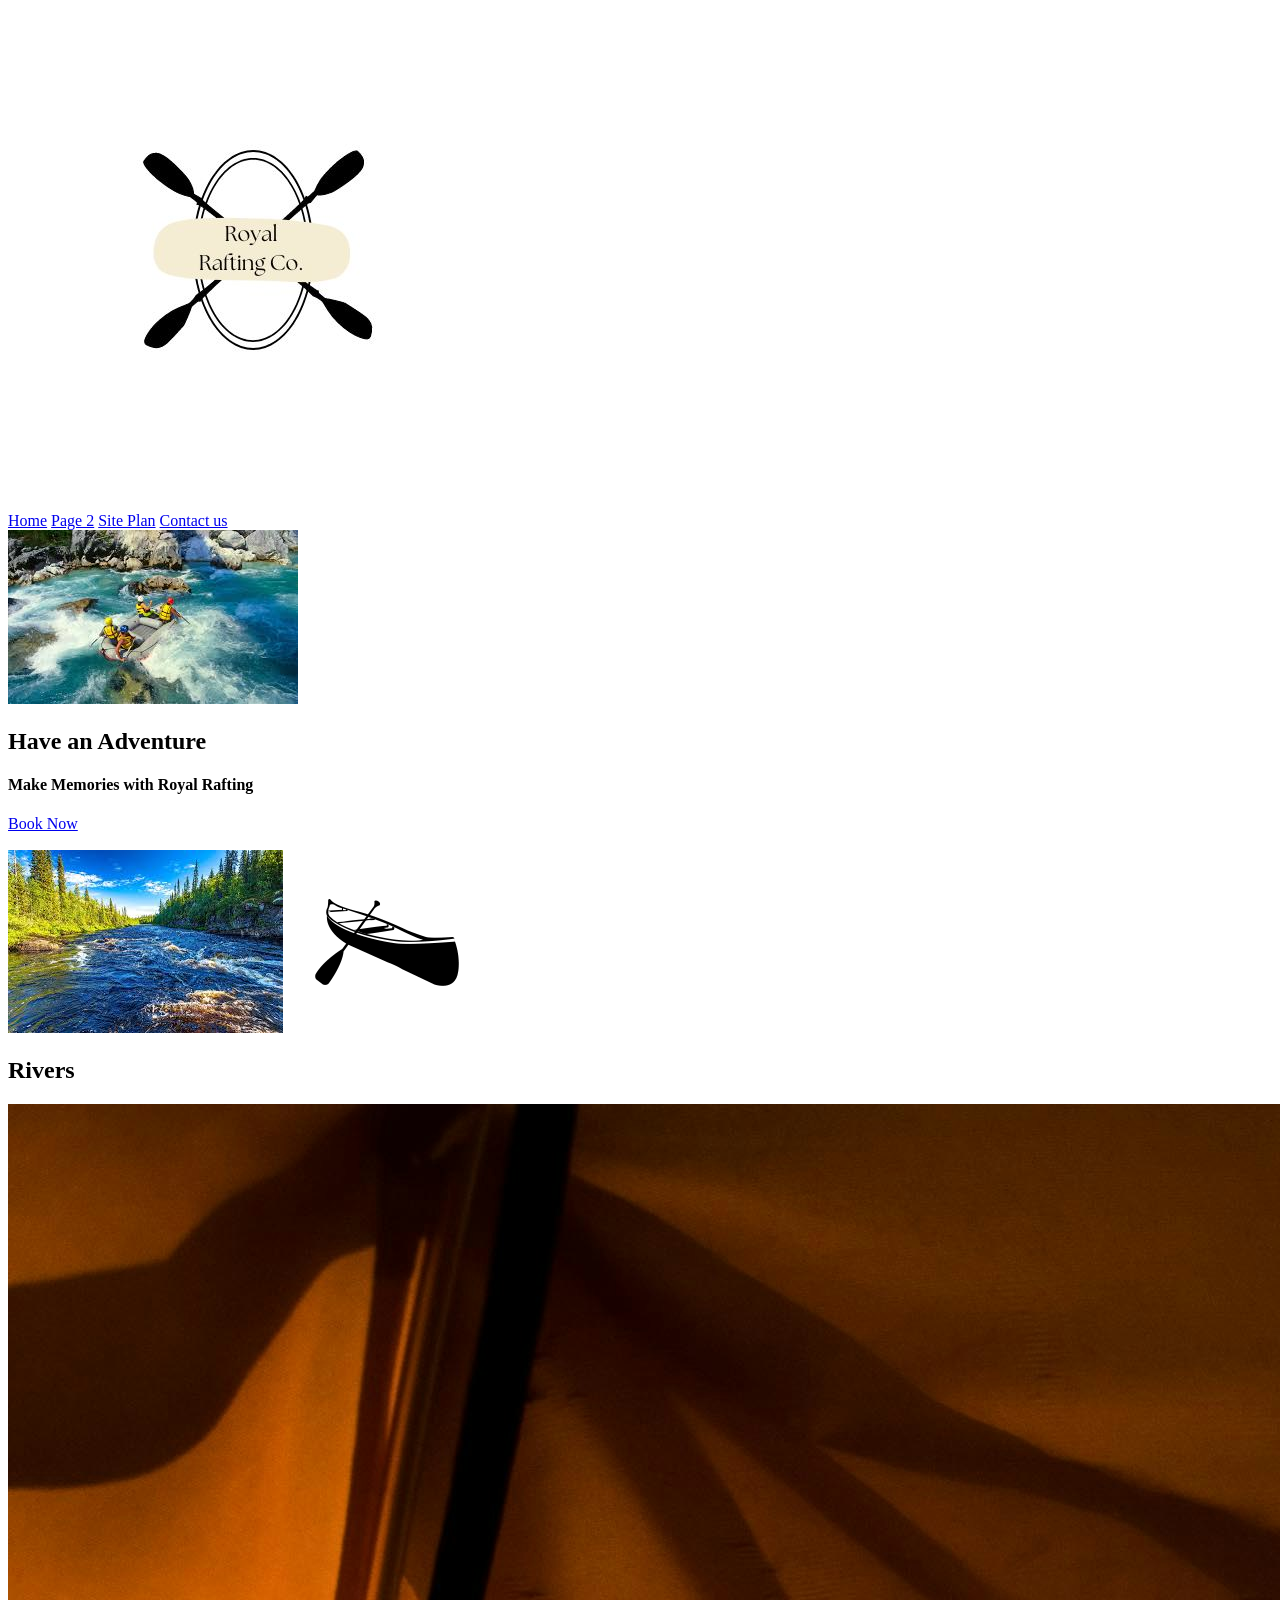
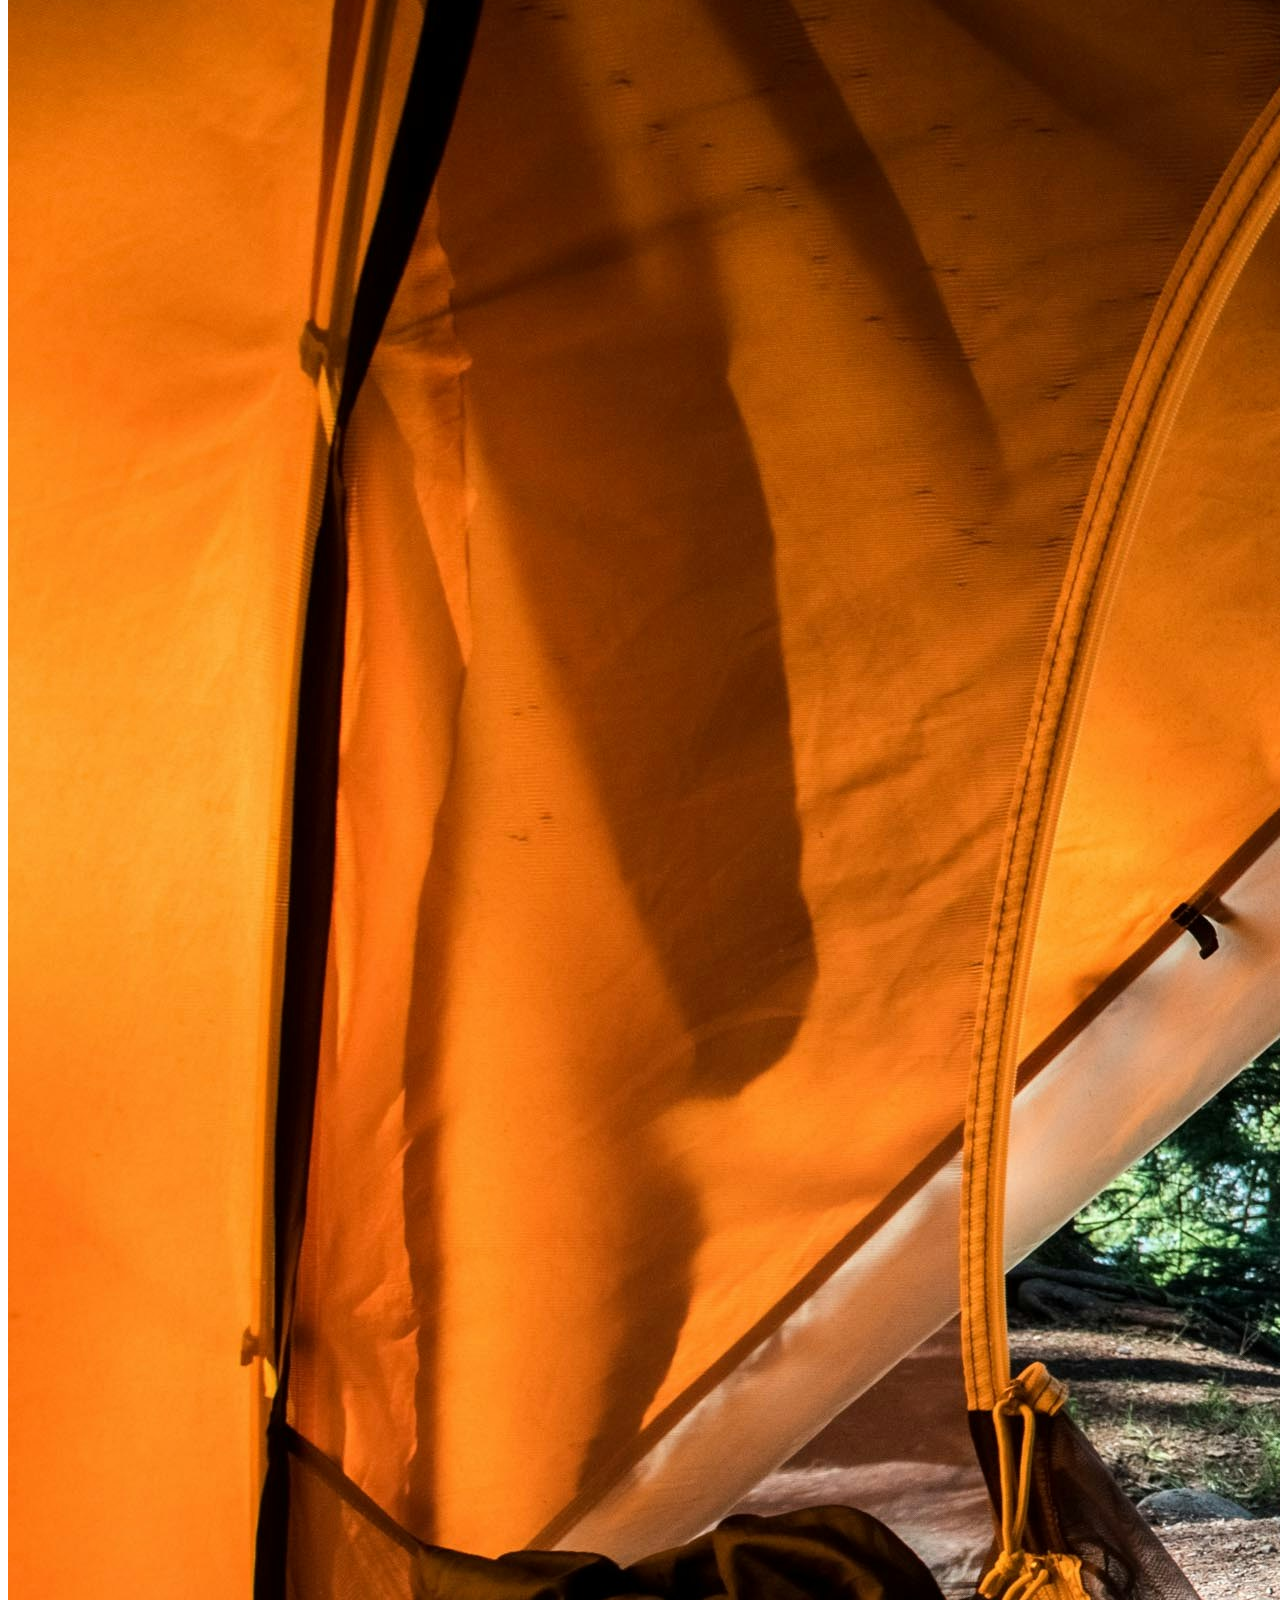
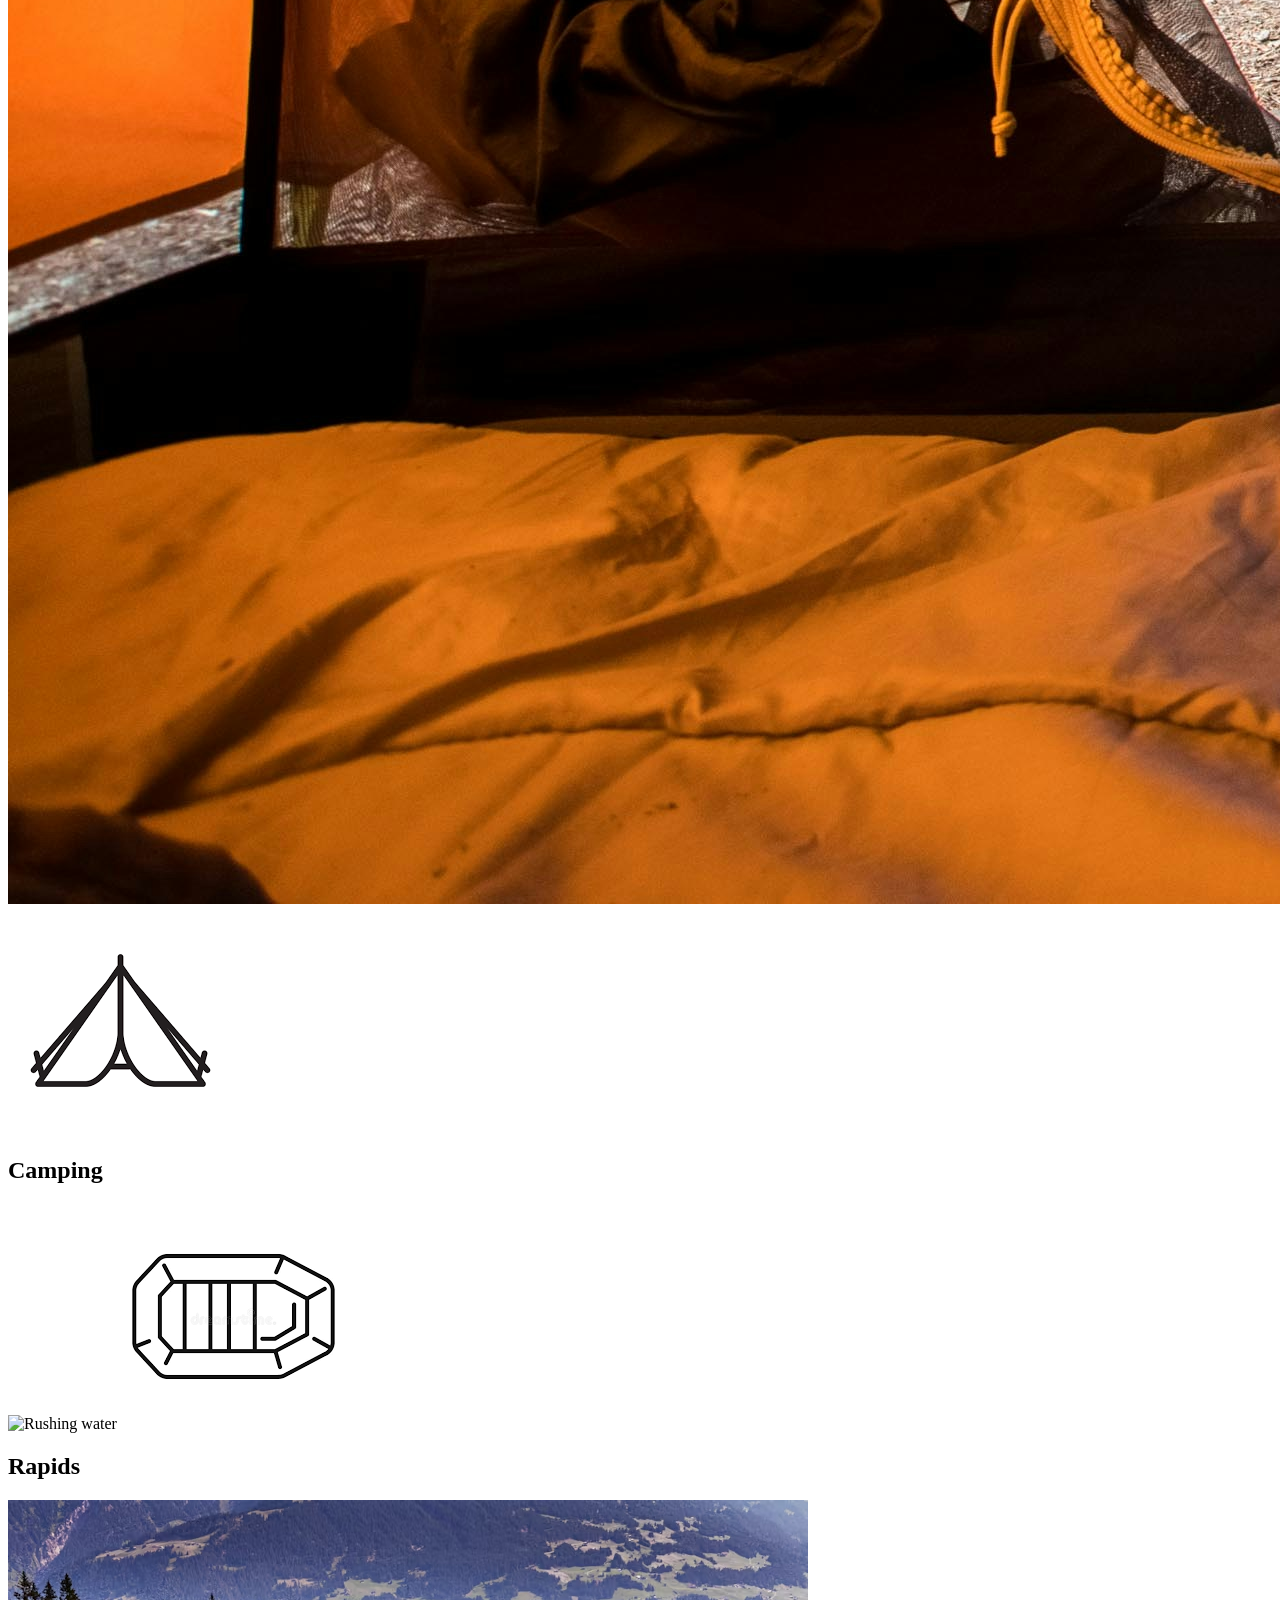
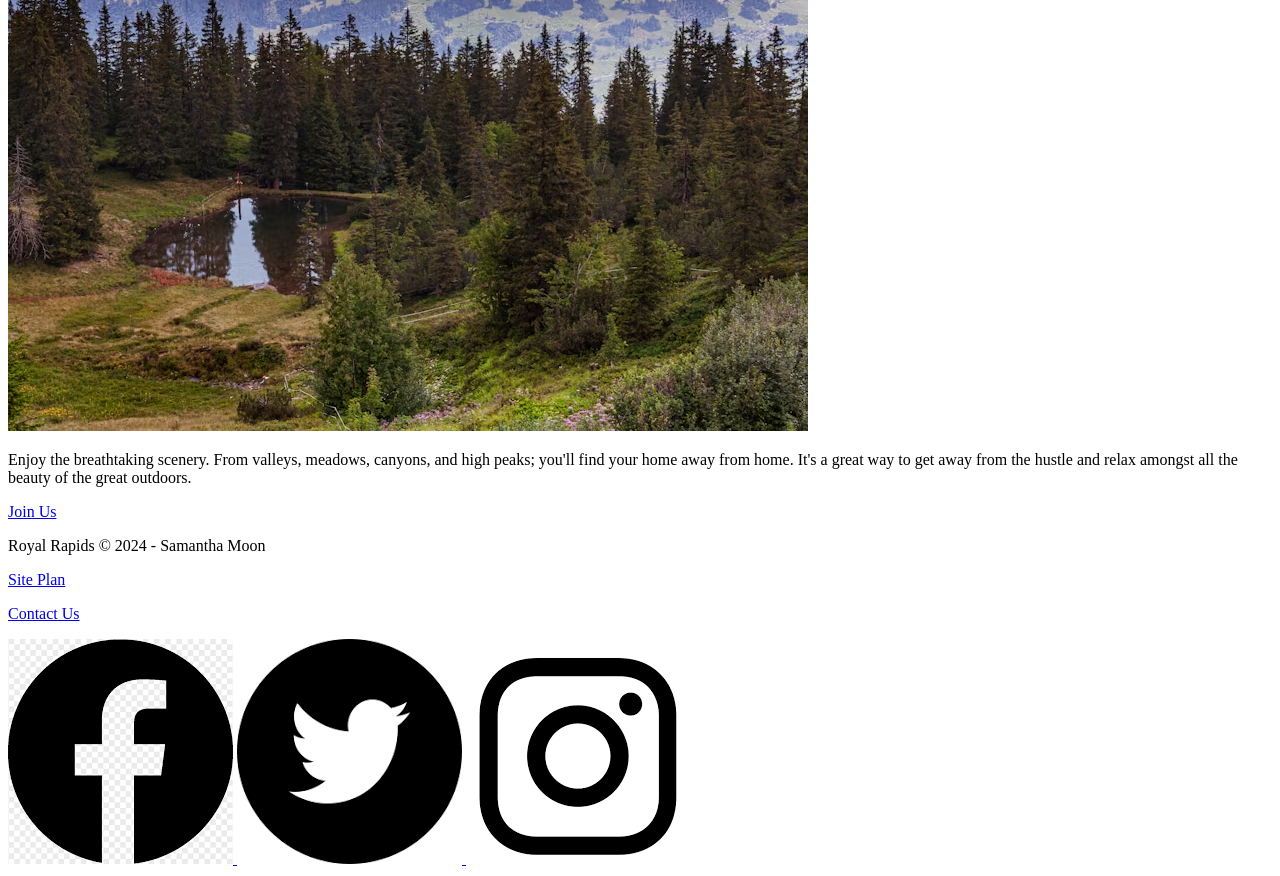
==== wwr/index.html @ 0437582b "forgot to add an image" ====
<!DOCTYPE html>
<html lang="en">
<head>
    <meta charset="UTF-8">
    <meta name="viewport" content="width=device-width, initial-scale=1.0">
    <title>Whitewater Rafting Vacations | Royal Rafting Co. | Home</title>
</head>
<body>
    <header>
        <a href="index.html" id="logo_link">
            <img class="logo" src = "images/royal_rafting.jpg" alt = "Royal Rafting logo, Canoe with oars"> 
        </a>
        <nav>
            <a href = "index.html">Home</a>  
            <a href = "#">Page 2</a>
            <a href = "site-plan-rafting.html">Site Plan</a>
            <a href = "contactus.html">Contact us</a>
        
        </nav>
    </header>
    <div>
        <div id = "hero-box">
            <img id = "hero-img" src="images/hero.jpg" alt ="People enjoying white water rafting">
        </div>
        <section id="hero-msg">
            <h1 class = "home-title">Have an Adventure</h1>
            <h4>Make Memories with Royal Rafting</h4>
            <div class = 'button-box'>
                <a class='book' href="contactus.html">Book Now</a>
            </div>
        </section>   
    </div>
    <main class="home-grid">
        <section class = "rivers-card">
            <img class="card-img" src="images/rivers.jpg" alt ="River flowing in tbe forest">
            <img class="icon" src="images/canoe_icon.png" alt="Canoe icon">
            <h2>Rivers</h2>
        </section>
        <section class="camping-card">
            <img class="card-img" src="images/tent_door.jpg" alt="Open tent door facing trees">
            <img class="icon" src="images/tent_icon.png" alt="Tent icon">
            <h2>Camping</h2>
        </section>
        <section class="rapids-card">
            <img class="card-img" src="images/white-water.jpg" alt="Rushing water">
            <img class="icon" src="images/rapids_icon.png" alt="Raft icon">
            <h2>Rapids</h2>
        </section>
        <img class="mountains" src="images/mountains.avif" alt="trees in front of a mountain with lake">
        <p>Enjoy the breathtaking scenery. From valleys, meadows, canyons, and high peaks; you'll find your home away from home. It's a great way to get away from the hustle and relax amongst all the beauty of the great outdoors. </p>
        <a class='join' href="rivers.html">Join Us</a>
    </main>
    <footer>
        <p>Royal Rapids &copy; 2024 - Samantha Moon</p>
        <p><a href="site-plan-rafting.html">Site Plan</a></p>
        <p><a href="contactus.html">Contact Us</a></p>
        <div class="social">
            <a href="https://facebook.com">
                <img src="images/fb_icon.png" alt="fb icon">
            </a>
            <a href="https://twitter.com">
                <img src="images/twitter_icon.png" alt="twitter icon">
            </a>
            <a href="https://instagram.com">
                <img src="images/ig_icon.png" alt="instagram icon">
            </a>
        </div>
    </footer>
</body>
</html>
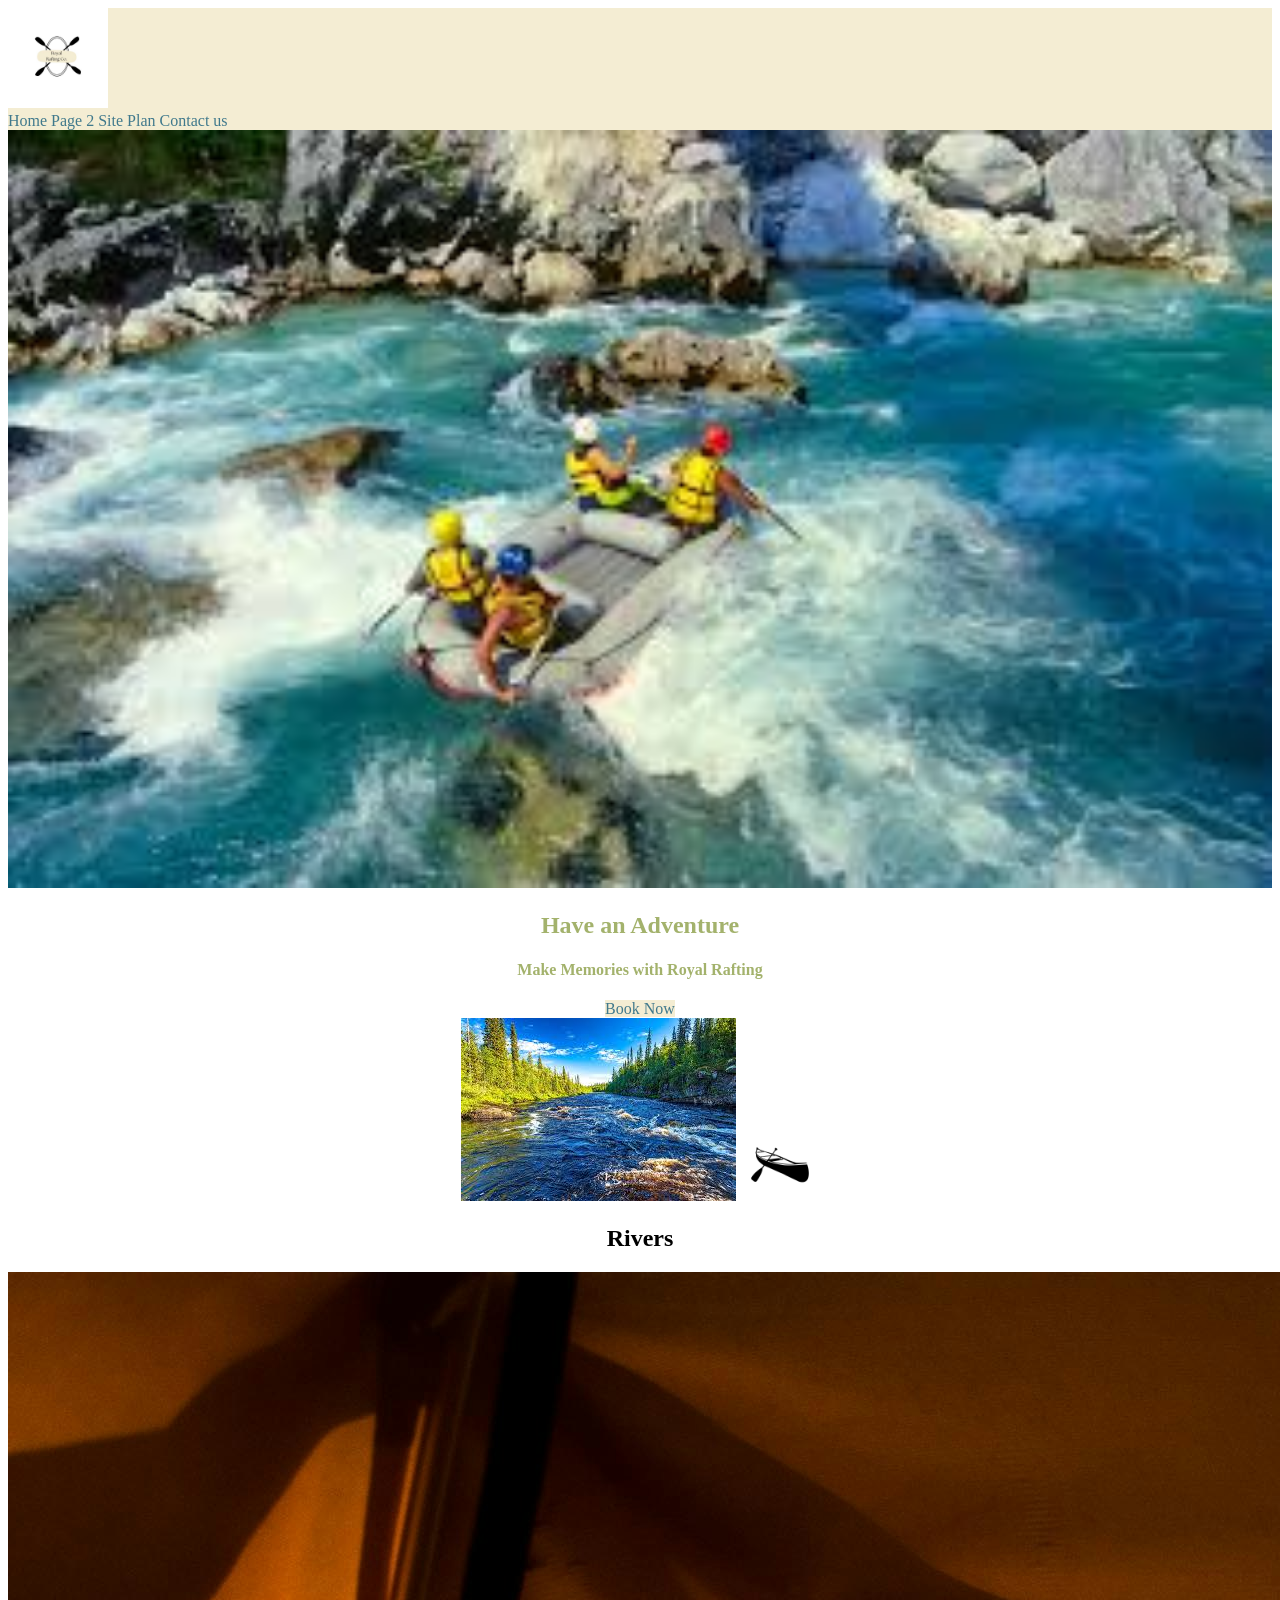
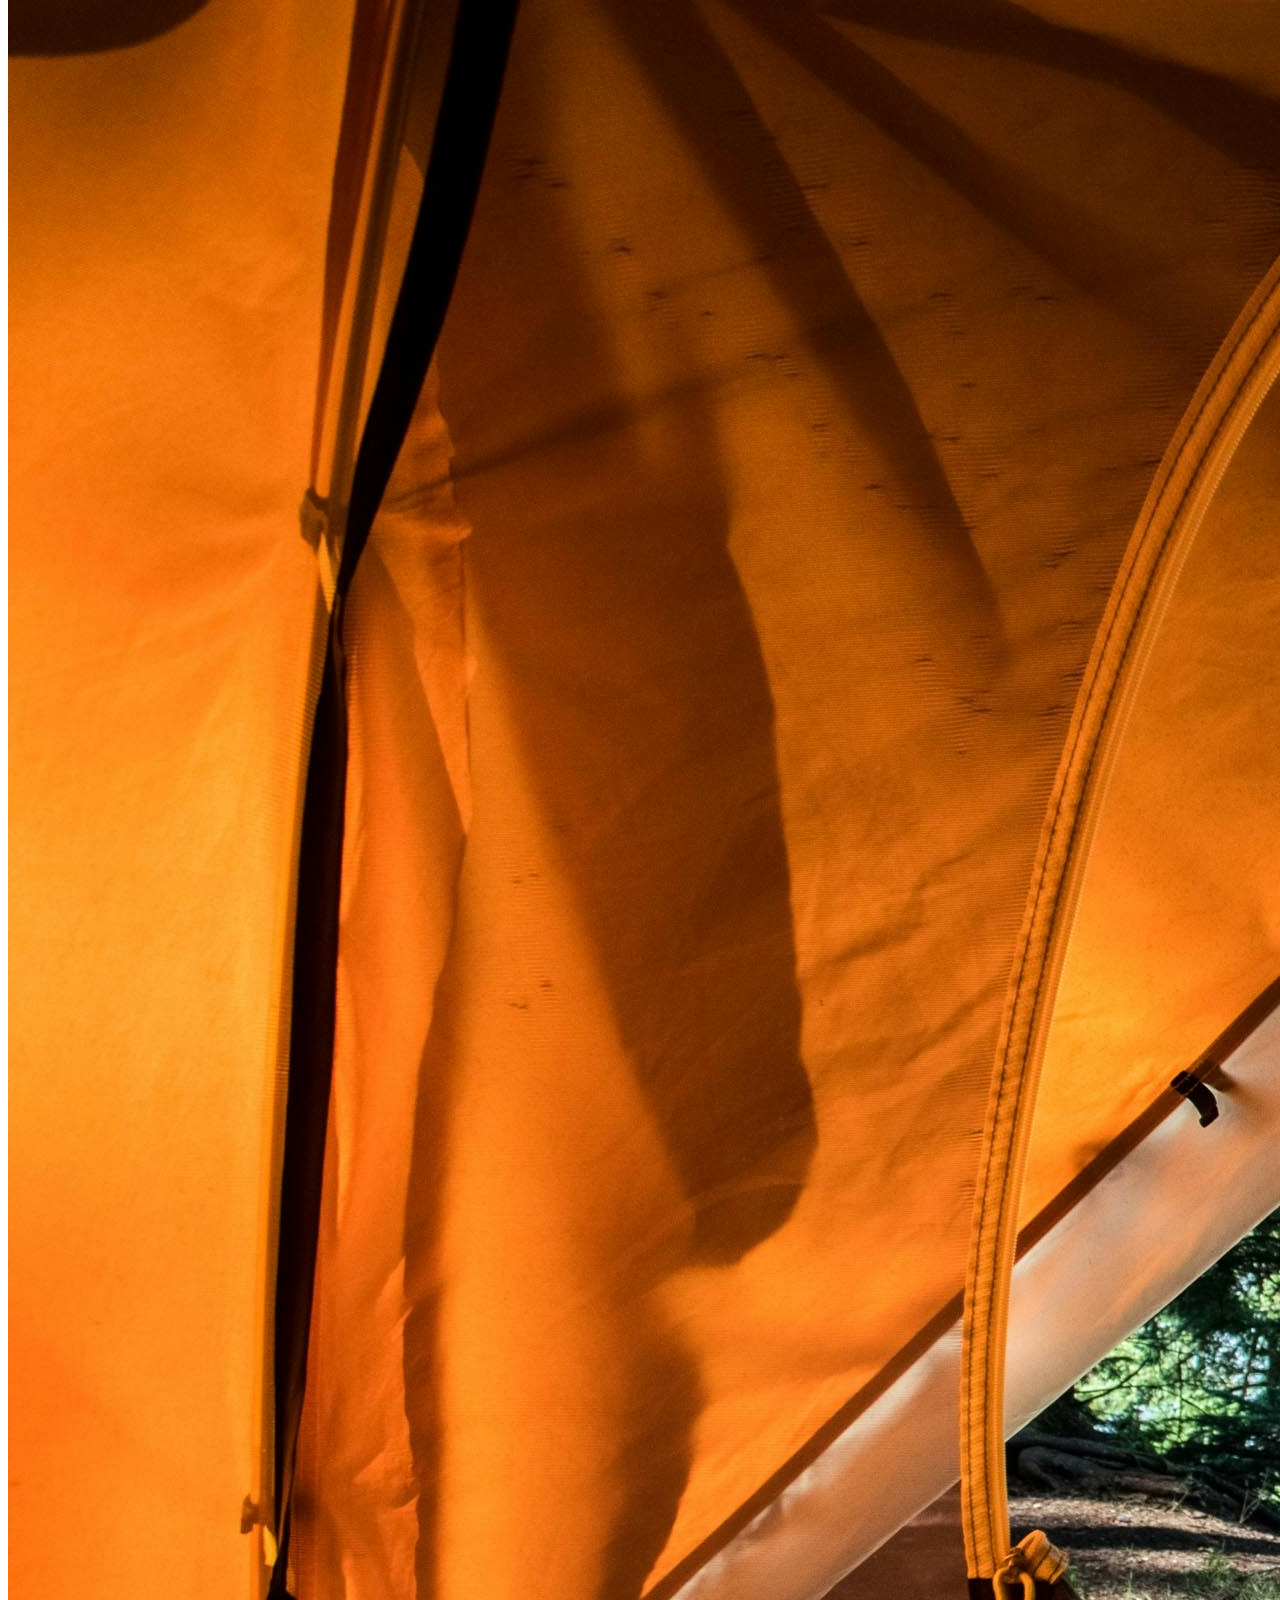
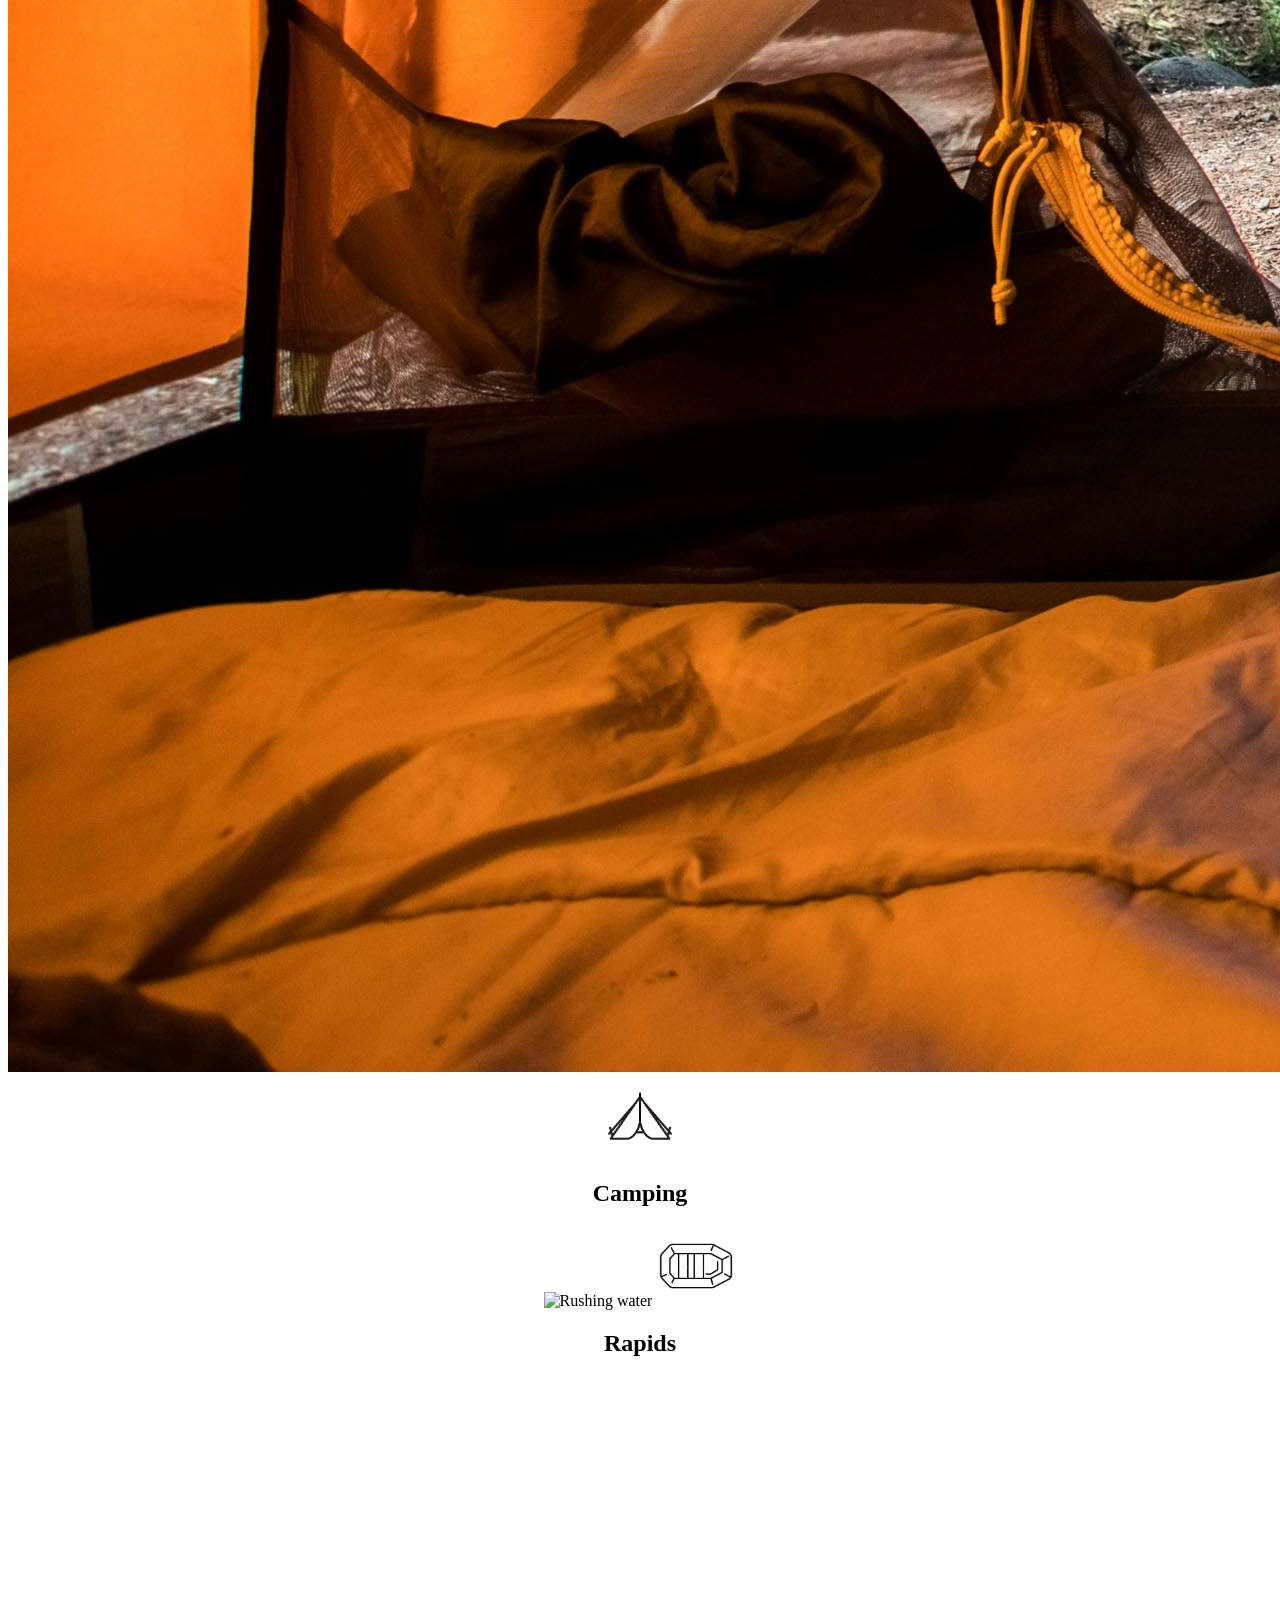
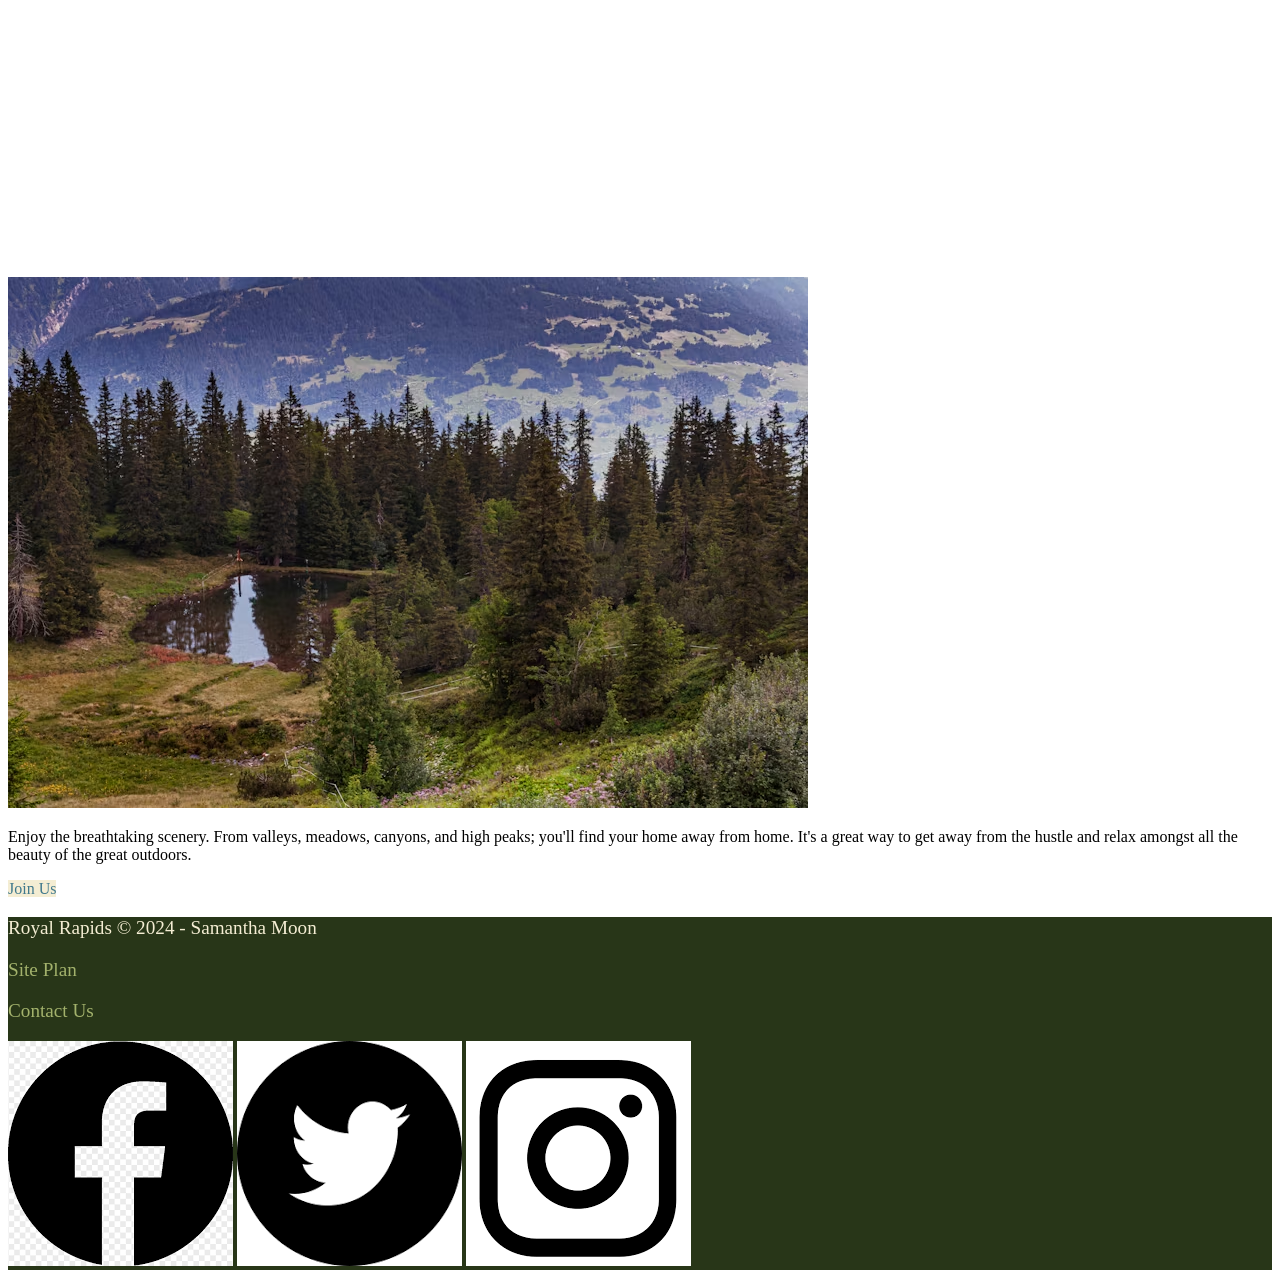
==== commit 6f77dbf6: "made stylistic changes to the WWR home site" ====
--- a/wwr/index.html
+++ b/wwr/index.html
@@ -4,8 +4,10 @@
     <meta charset="UTF-8">
     <meta name="viewport" content="width=device-width, initial-scale=1.0">
     <title>Whitewater Rafting Vacations | Royal Rafting Co. | Home</title>
+    <link rel="stylesheet" type="text/css" href="styles/styles.css">
 </head>
 <body>
+    <div id="content">
     <header>
         <a href="index.html" id="logo_link">
             <img class="logo" src = "images/royal_rafting.jpg" alt = "Royal Rafting logo, Canoe with oars"> 
@@ -13,7 +15,7 @@
         <nav>
             <a href = "index.html">Home</a>  
             <a href = "#">Page 2</a>
-            <a href = "site-plan-rafting.html">Site Plan</a>
+            <a href = "site-plan-rafting.html" target="_blank">Site Plan</a>
             <a href = "contactus.html">Contact us</a>
         
         </nav>
@@ -46,6 +48,7 @@
             <img class="icon" src="images/rapids_icon.png" alt="Raft icon">
             <h2>Rapids</h2>
         </section>
+        <div id="background"></div>
         <img class="mountains" src="images/mountains.avif" alt="trees in front of a mountain with lake">
         <p>Enjoy the breathtaking scenery. From valleys, meadows, canyons, and high peaks; you'll find your home away from home. It's a great way to get away from the hustle and relax amongst all the beauty of the great outdoors. </p>
         <a class='join' href="rivers.html">Join Us</a>
@@ -55,16 +58,17 @@
         <p><a href="site-plan-rafting.html">Site Plan</a></p>
         <p><a href="contactus.html">Contact Us</a></p>
         <div class="social">
-            <a href="https://facebook.com">
+            <a href="https://facebook.com" target="_blank">
                 <img src="images/fb_icon.png" alt="fb icon">
             </a>
-            <a href="https://twitter.com">
+            <a href="https://twitter.com" target="_blank">
                 <img src="images/twitter_icon.png" alt="twitter icon">
             </a>
-            <a href="https://instagram.com">
+            <a href="https://instagram.com" target="_blank">
                 <img src="images/ig_icon.png" alt="instagram icon">
             </a>
         </div>
     </footer>
+    </div> <!-- id="content"-->
 </body>
 </html>
--- a/wwr/styles/styles.css
+++ b/wwr/styles/styles.css
@@ -0,0 +1,78 @@
+#content{
+    max-width: 1600px;
+    margin: 0 auto;
+}
+body{
+    background-color: white;
+}
+#hero-msg h1, #hero-msg h4{
+    text-align: center;
+}
+.button-box{
+    text-align: center;
+}
+main section{
+    text-align: center;
+}
+#background{
+    height: 500px;
+}
+header{
+    background-color: #F4EDD3; /*might want to have rgba for transparency*/
+}
+.home-title{
+    color:#A3B26C; /*subject to change */
+}
+nav a{
+    text-align: center;
+    color: #40798C; 
+    text-decoration: none;
+}
+nav a:hover{
+    color:#F4EDD3;
+    background-color: #283618;
+}
+h4{
+    color:#A3B26C;   
+}
+.book, .join{
+    color: #40798C; /* make it not underlined*/
+    background-color:#F4EDD3;
+    text-decoration: none;
+}
+.book:hover, .join:hover{
+    color:#F4EDD3;
+    background-color: #283618;
+}
+.msg{
+    background-color: #40798C;
+}
+.msg h2{
+    color: black
+}
+.msg p{
+    color:black
+}
+footer{
+    color: #F4EDD3;
+    background-color: #283618    
+}
+footer p{
+    font-size: 1.2em;
+}
+footer a{
+    color: #A3B26C;
+    text-decoration: none;
+}
+footer a:hover{
+    color: #F4EDD3;
+}
+.icon{
+    width:80px;
+}
+.logo{  /*is there a way to make it rounded?*/
+    width: 100px
+}
+#hero-img{
+    width: 100%
+}
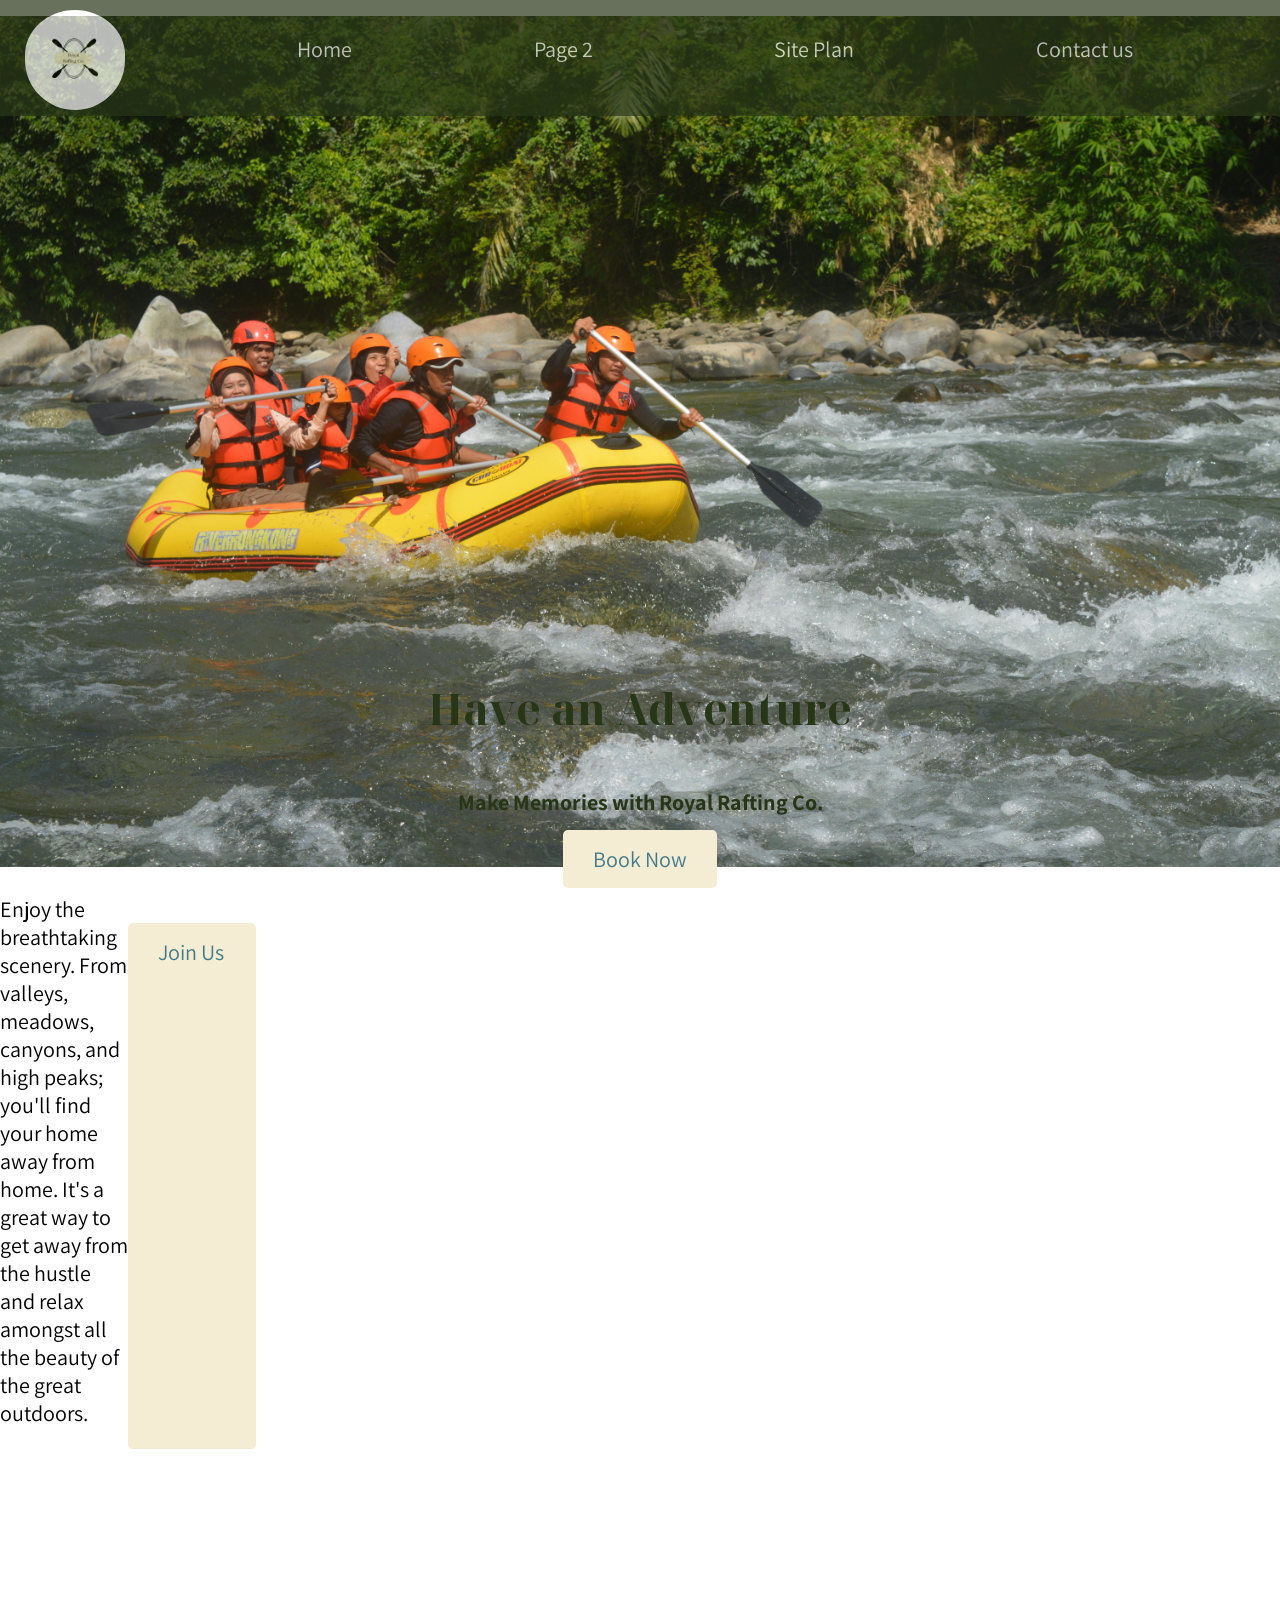
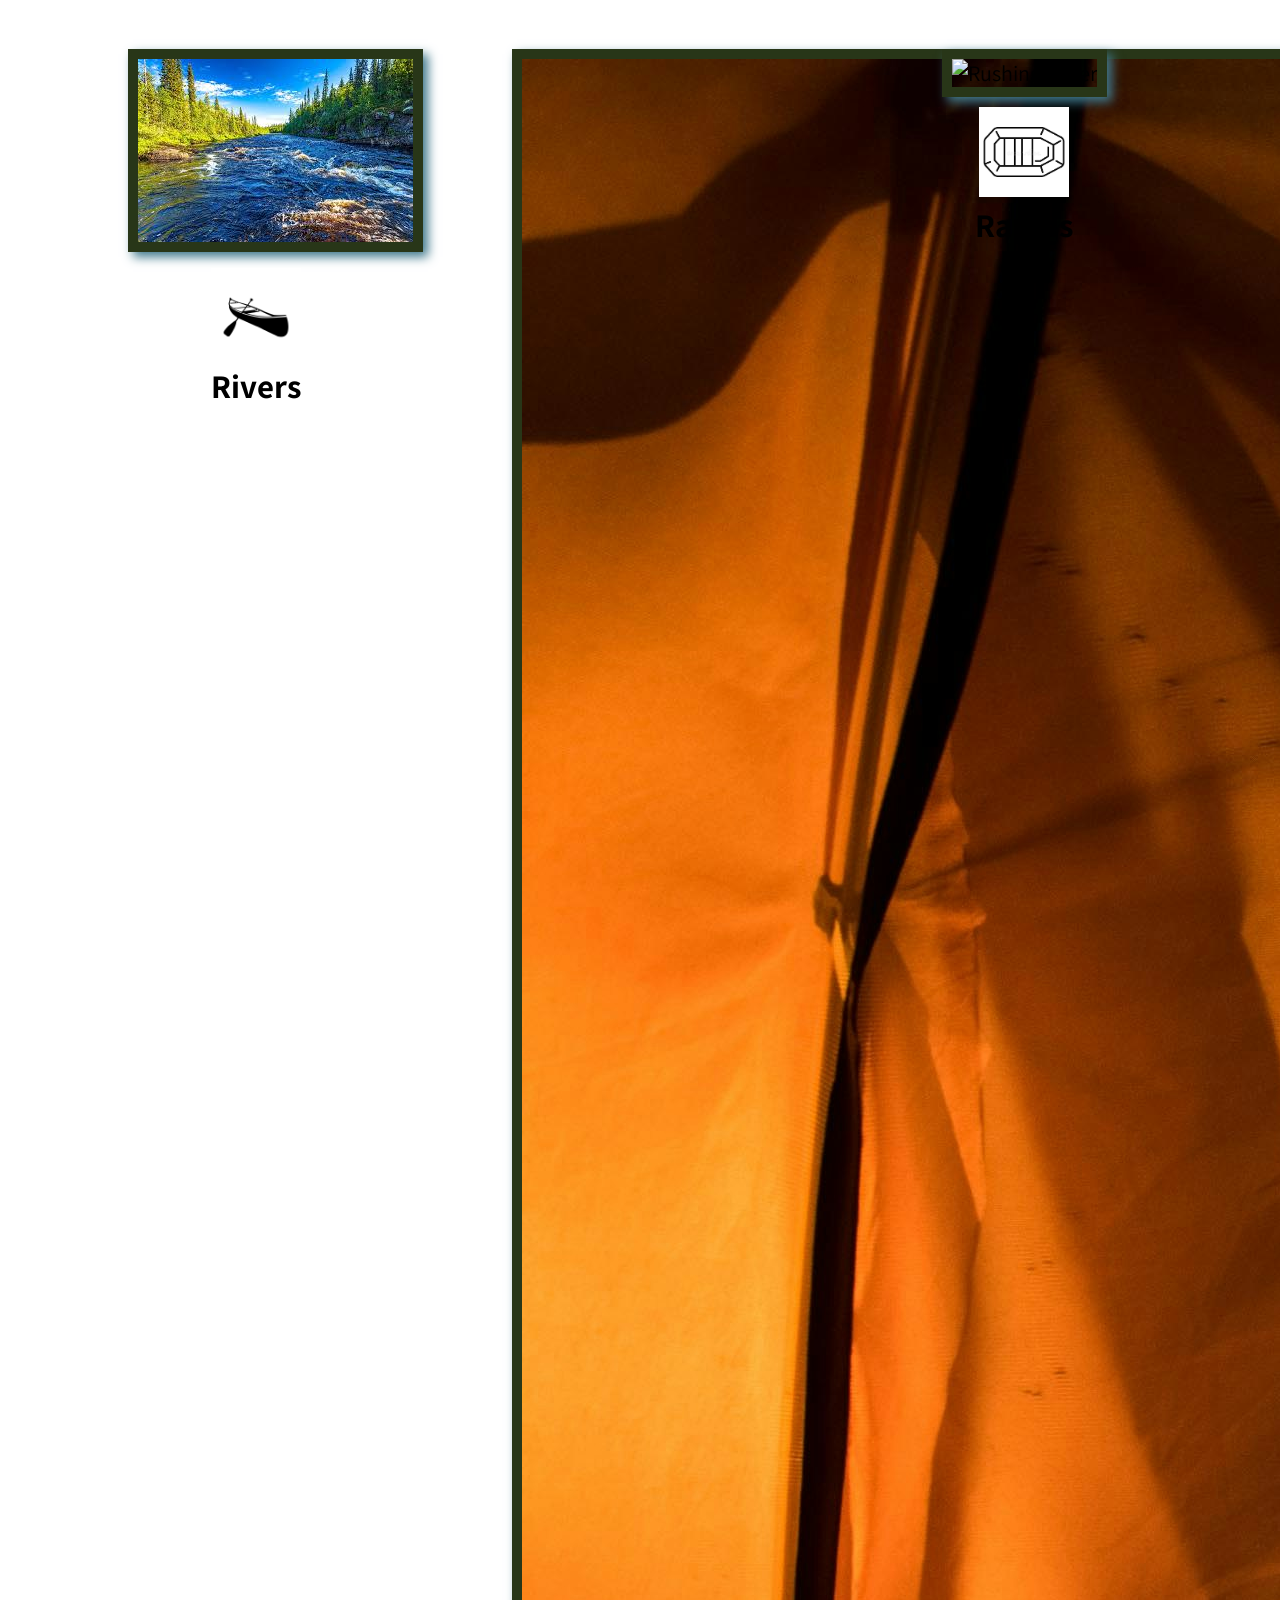
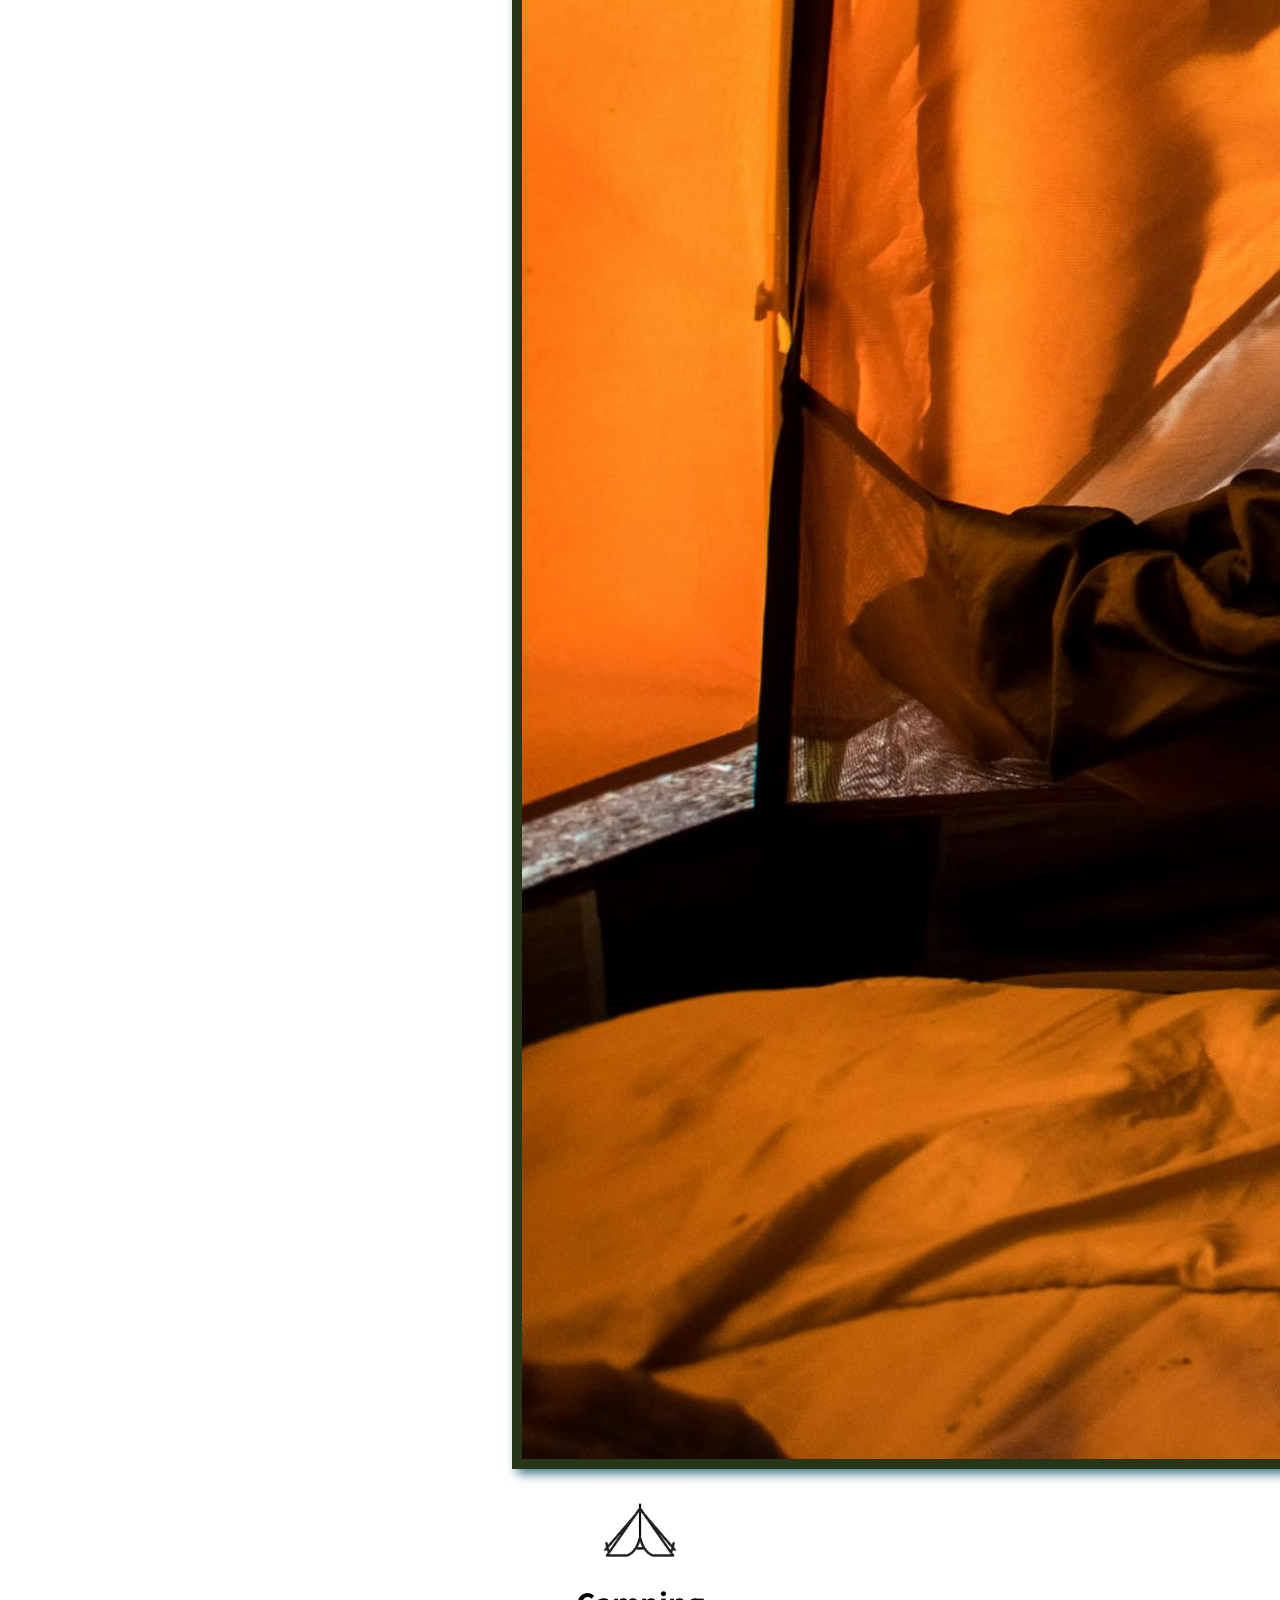
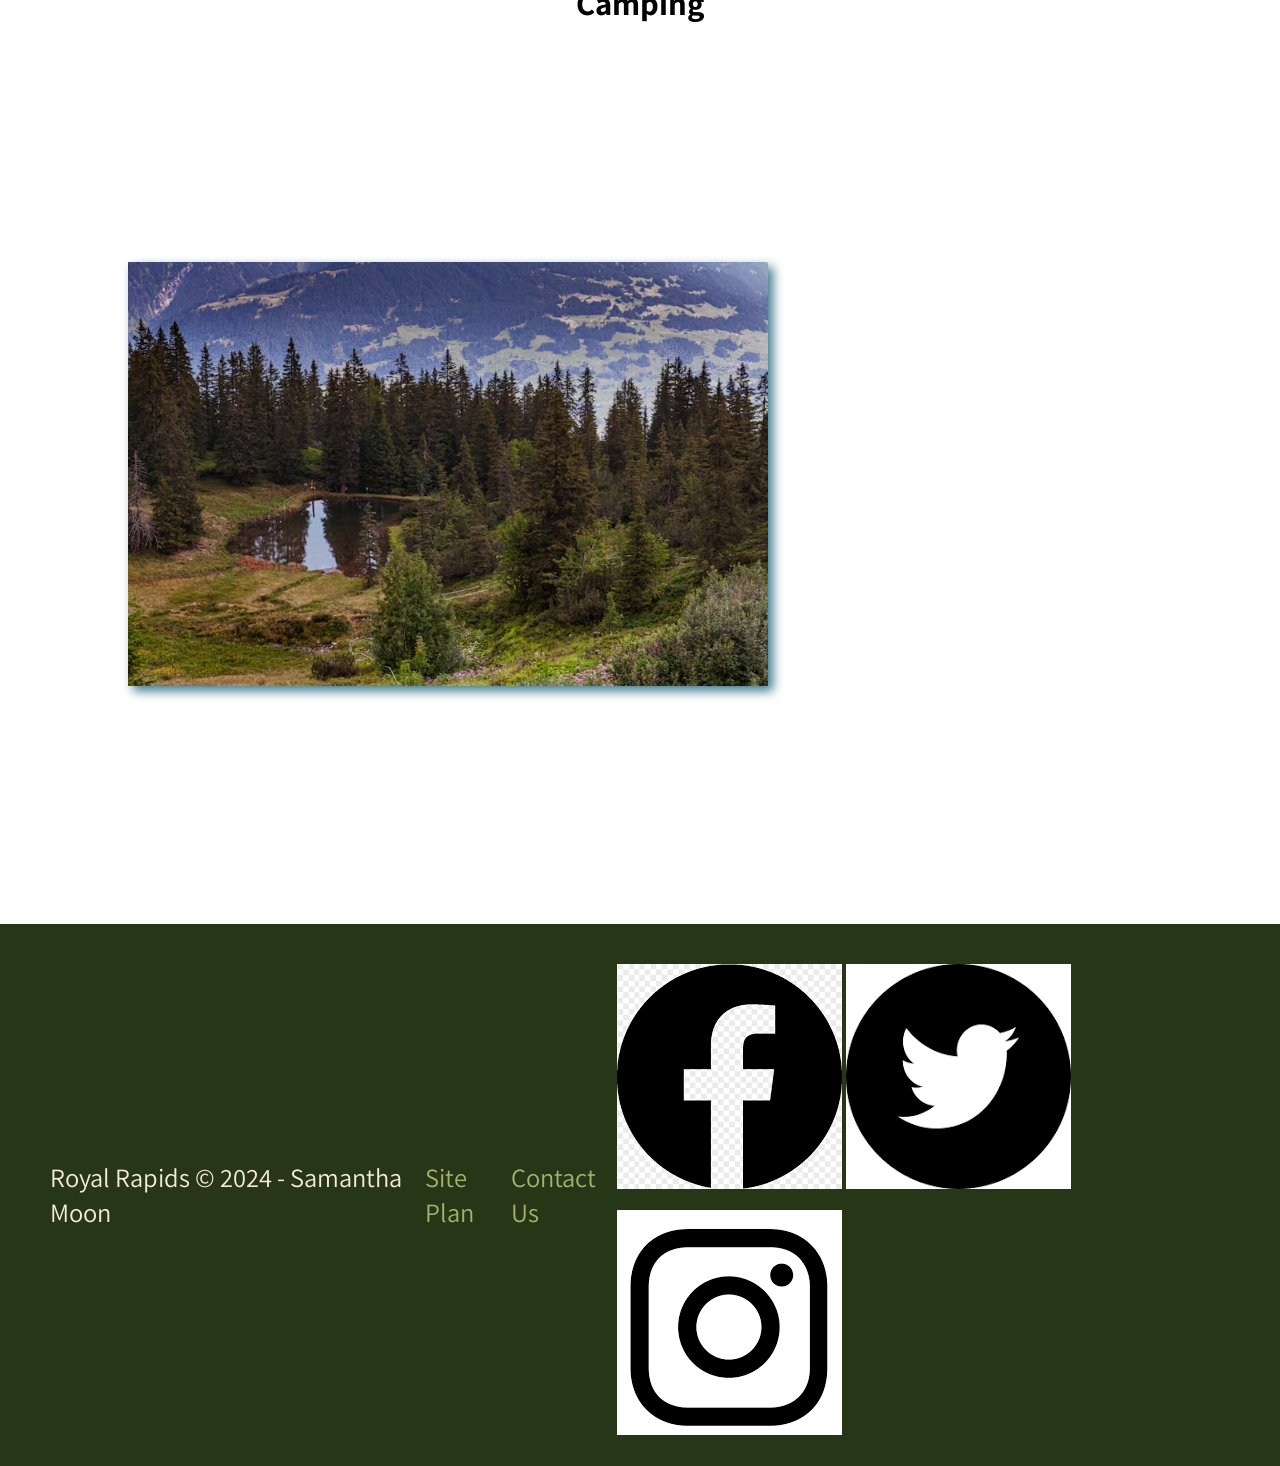
==== commit 335f570a: "added grid and block elements, other style changes." ====
--- a/wwr/index.html
+++ b/wwr/index.html
@@ -20,13 +20,13 @@
         
         </nav>
     </header>
-    <div>
+    <div id="hero">
         <div id = "hero-box">
-            <img id = "hero-img" src="images/hero.jpg" alt ="People enjoying white water rafting">
+            <img id = "hero-img" src="images/hero1.jpg" alt ="People enjoying white water rafting">
         </div>
         <section id="hero-msg">
             <h1 class = "home-title">Have an Adventure</h1>
-            <h4>Make Memories with Royal Rafting</h4>
+            <h4>Make Memories with Royal Rafting Co.</h4>
             <div class = 'button-box'>
                 <a class='book' href="contactus.html">Book Now</a>
             </div>
@@ -48,11 +48,11 @@
             <img class="icon" src="images/rapids_icon.png" alt="Raft icon">
             <h2>Rapids</h2>
         </section>
-        <div id="background"></div>
-        <img class="mountains" src="images/mountains.avif" alt="trees in front of a mountain with lake">
-        <p>Enjoy the breathtaking scenery. From valleys, meadows, canyons, and high peaks; you'll find your home away from home. It's a great way to get away from the hustle and relax amongst all the beauty of the great outdoors. </p>
-        <a class='join' href="rivers.html">Join Us</a>
-    </main>
+            <div id="background"></div>
+            <img class="mountains" src="images/mountains.avif" alt="trees in front of a mountain with lake">
+            <p>Enjoy the breathtaking scenery. From valleys, meadows, canyons, and high peaks; you'll find your home away from home. It's a great way to get away from the hustle and relax amongst all the beauty of the great outdoors. </p>
+            <a class='join' href="rivers.html">Join Us</a>
+        </main>
     <footer>
         <p>Royal Rapids &copy; 2024 - Samantha Moon</p>
         <p><a href="site-plan-rafting.html">Site Plan</a></p>
--- a/wwr/styles/styles.css
+++ b/wwr/styles/styles.css
@@ -1,12 +1,64 @@
+/* if you are using any Google fonts change the font names below to your fonts. 
+Any spaces in your font name should be replaced with a +. 
+Fonts are separated by a & */
+@import url('https://fonts.googleapis.com/css2?family=Assistant:wght@200..800&family=Noto+Serif+Display:ital,wght@0,100..900;1,100..900&display=swap');
+
+
 #content{
     max-width: 1600px;
     margin: 0 auto;
 }
+:root{
+  --heading-font: "Noto Serif Display";
+  --paragraph-font: Assistant, Helvetica, sans-serif;
+  font-size: 22px;
+}
 body{
     background-color: white;
+    font-family: Assistant, Helvetica, sans-serif;
+    font-size: 22px;
+    margin: 0;
+    padding: 0;
+}
+nav{
+    display: flex;
+    justify-content: space-evenly;
+}
+nav a{
+    text-align: center;
+    color: white; 
+    text-decoration: none;
+    padding: 35px;
+}
+nav a:hover{
+    color: #40798C;
+    background-color: #F4EDD3;
+}
+#hero{
+    display: grid;
+    grid-template-columns: 1fr 3fr 1fr ;
+    margin-top: -100px;
+}
+#hero-box{
+    grid-column: 1/4;
+    grid-row: 1/3;
+    z-index: -1;
+}
+#hero-img{
+    width: 100%;
 }
 #hero-msg h1, #hero-msg h4{
     text-align: center;
+    margin-top: 50px;
+}
+#hero-msg{
+    grid-column: 2/3;
+    grid-row: 2/3;
+}
+#logo_link {
+    padding-top: 5px;
+    justify-self: center;
+    align-self: center;
 }
 .button-box{
     text-align: center;
@@ -16,29 +68,38 @@
 }
 #background{
     height: 500px;
+    grid-column: 1/11;
+    grid-row: 4/9;
 }
 header{
-    background-color: #F4EDD3; /*might want to have rgba for transparency*/
+    background-color: #283618;
+    opacity: .7; 
+    display: grid;
+    grid-template-columns: 150px auto;
 }
 .home-title{
-    color:#A3B26C; /*subject to change */
+    color:#283618; /*subject to change */
+    font-family: "Noto Serif Display", sans-serif;
+    font-size: 2em;
+    margin-top: 10px;
 }
-nav a{
-    text-align: center;
-    color: #40798C; 
-    text-decoration: none;
-}
-nav a:hover{
-    color:#F4EDD3;
-    background-color: #283618;
+h2{
+    margin:0;
 }
 h4{
-    color:#A3B26C;   
+    color:#283618;   
+}
+.home-grid{
+    display: grid;
+    grid-template-columns: repeat(10, 1fr);
 }
 .book, .join{
-    color: #40798C; /* make it not underlined*/
+    color: #40798C; 
     background-color:#F4EDD3;
     text-decoration: none;
+    padding: 15px 30px;
+    margin-top: 50px;
+    border-radius: 5px;
 }
 .book:hover, .join:hover{
     color:#F4EDD3;
@@ -46,16 +107,59 @@
 }
 .msg{
     background-color: #40798C;
+    line-height: 1.5em;
+    padding: 35px;
+    grid-column: 6/10;
+    grid-row: 6/7;
+    box-shadow: 5px 5px 10px #40798C;
 }
 .msg h2{
     color: black
 }
 .msg p{
-    color:black
+    color:black;
+    padding-bottom: 15px;
+}
+.rivers-card, .camping-card, .rapids-card{
+    margin: 200px 0;
+}
+.rivers-card{
+    grid-column: 2/4;
+    grid-row: 2/3;
+}
+.camping-card{
+    width: 100%;
+    grid-column: 5/7;
+    grid-row: 2/3;
+}
+.rapids-card{
+    width: 100%;
+    grid-column: 8/10;
+    grid-row: 2/3;
+}
+.mountains{
+    width: 100%;
+    grid-column: 2/7;
+    grid-row: 5/8;
+    box-shadow: 5px 5px 10px #40798C;
+}
+.card-img{
+    border: 10px #283618 solid;
+    transition: transform .5s;
+    box-shadow: 5px 5px 10px #40798C;
+}
+.card-img:hover{
+    opacity: .6;
+    transform: scale(1.1);
 }
 footer{
     color: #F4EDD3;
-    background-color: #283618    
+    background-color: #283618;
+    padding: 25px 50px; 
+    margin-top: 200px; 
+    display: flex;
+    justify-content: space-around;
+    align-items: center;  
 }
 footer p{
     font-size: 1.2em;
@@ -67,12 +171,15 @@
 footer a:hover{
     color: #F4EDD3;
 }
+footer .social img{
+    padding-top: 15px;
+}
 .icon{
-    width:80px;
+    width: 90px;
+    padding-top: 10px;
 }
-.logo{  /*is there a way to make it rounded?*/
-    width: 100px
+.logo{  
+    padding-top: 5px;
+    width: 100px;
+    border-radius: 160px;
 }
-#hero-img{
-    width: 100%
-}
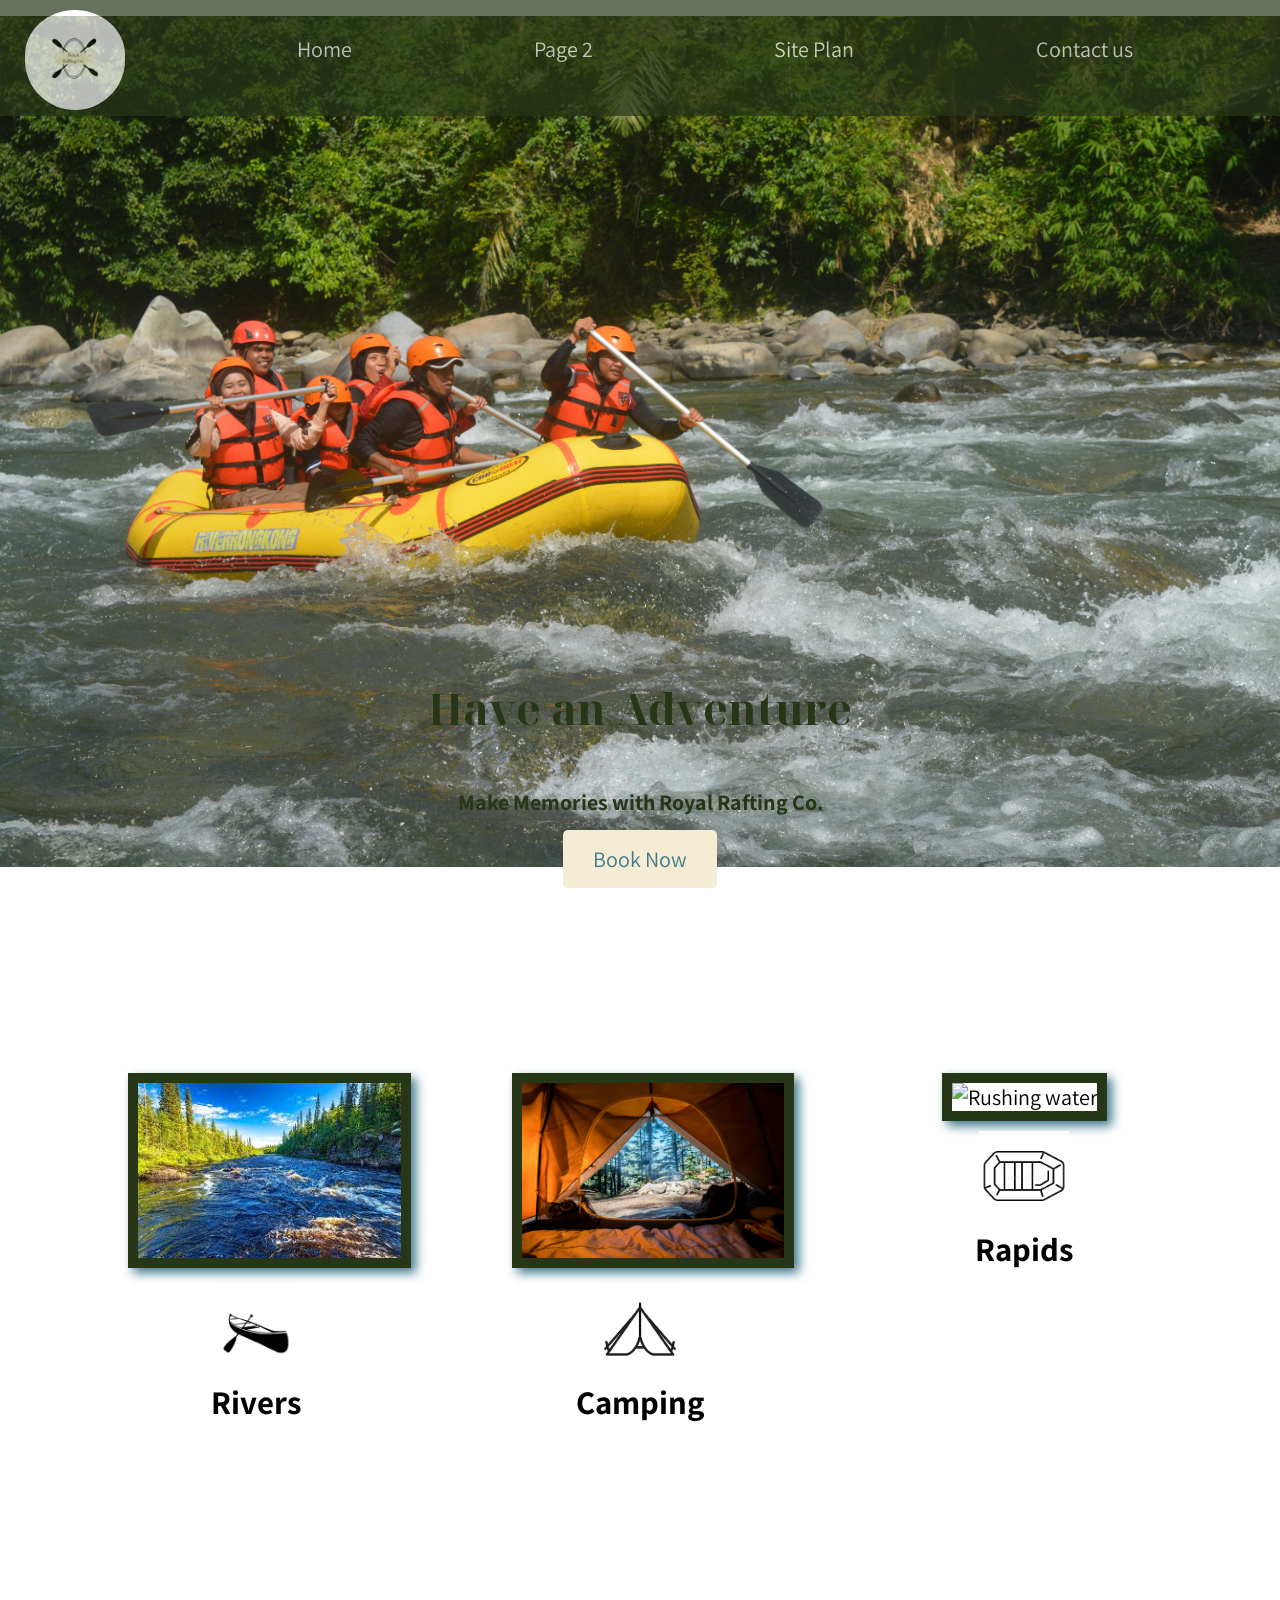
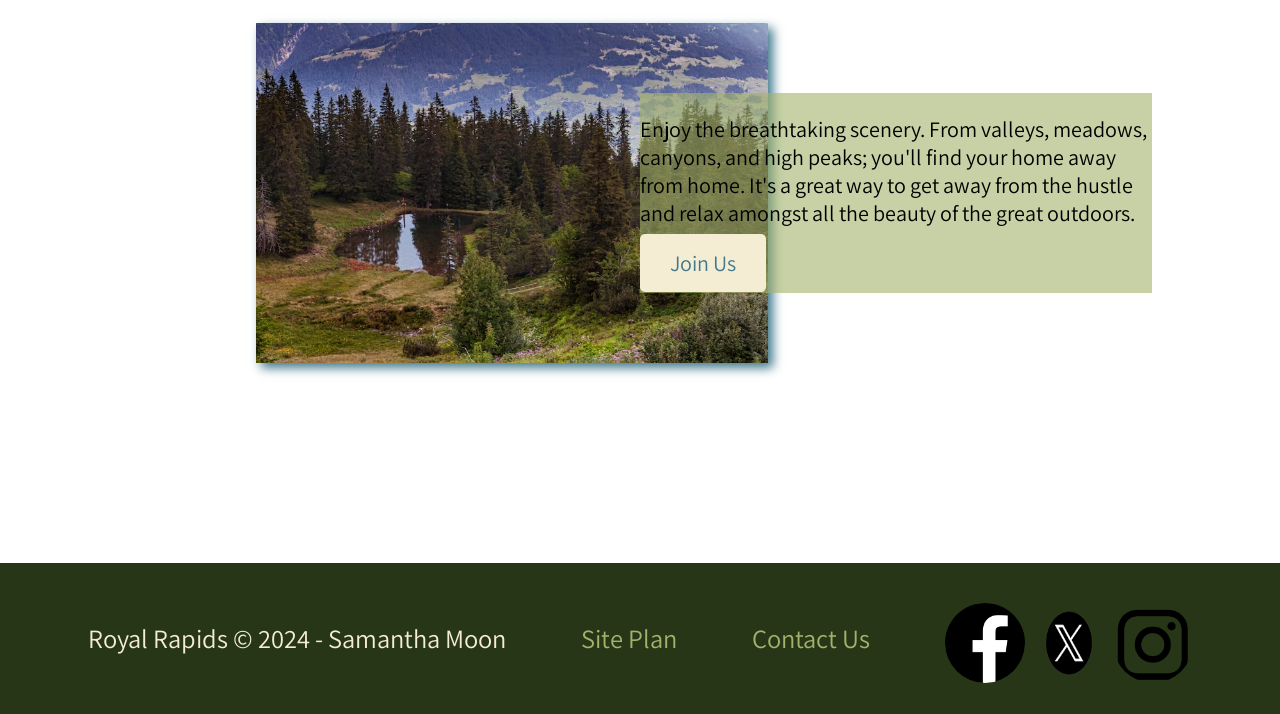
==== commit 74d46040: "Finished CSS file for WWR landing page" ====
--- a/wwr/index.html
+++ b/wwr/index.html
@@ -48,10 +48,11 @@
             <img class="icon" src="images/rapids_icon.png" alt="Raft icon">
             <h2>Rapids</h2>
         </section>
-            <div id="background"></div>
-            <img class="mountains" src="images/mountains.avif" alt="trees in front of a mountain with lake">
-            <p>Enjoy the breathtaking scenery. From valleys, meadows, canyons, and high peaks; you'll find your home away from home. It's a great way to get away from the hustle and relax amongst all the beauty of the great outdoors. </p>
-            <a class='join' href="rivers.html">Join Us</a>
+            <img class="mountains" src="images/mountains.avif" alt="trees in front of a mountain with lake">    
+            <div id="background">
+                <p>Enjoy the breathtaking scenery. From valleys, meadows, canyons, and high peaks; you'll find your home away from home. It's a great way to get away from the hustle and relax amongst all the beauty of the great outdoors. </p>
+                <a class='join' href="rivers.html">Join Us</a>
+            </div>
         </main>
     <footer>
         <p>Royal Rapids &copy; 2024 - Samantha Moon</p>
@@ -59,13 +60,13 @@
         <p><a href="contactus.html">Contact Us</a></p>
         <div class="social">
             <a href="https://facebook.com" target="_blank">
-                <img src="images/fb_icon.png" alt="fb icon">
+                <img src="images/fb_icon.webp" alt="fb icon">
             </a>
             <a href="https://twitter.com" target="_blank">
-                <img src="images/twitter_icon.png" alt="twitter icon">
+                <img src="images/x_icon.webp" alt="twitter icon">
             </a>
             <a href="https://instagram.com" target="_blank">
-                <img src="images/ig_icon.png" alt="instagram icon">
+                <img src="images/insta_icon.webp" alt="instagram icon">
             </a>
         </div>
     </footer>
--- a/wwr/styles/styles.css
+++ b/wwr/styles/styles.css
@@ -67,9 +67,11 @@
     text-align: center;
 }
 #background{
-    height: 500px;
-    grid-column: 1/11;
-    grid-row: 4/9;
+    background: rgb(163, 178, 108, 60%);
+    height: 200px;
+    grid-column: 6/10;
+    grid-row: 6/7;
+    justify-items: center;
 }
 header{
     background-color: #283618;
@@ -128,23 +130,24 @@
     grid-row: 2/3;
 }
 .camping-card{
-    width: 100%;
+    /*width: 100%;*/
     grid-column: 5/7;
     grid-row: 2/3;
 }
 .rapids-card{
-    width: 100%;
+    /*width: 100%;*/
     grid-column: 8/10;
     grid-row: 2/3;
 }
 .mountains{
     width: 100%;
-    grid-column: 2/7;
+    grid-column: 3/7;
     grid-row: 5/8;
     box-shadow: 5px 5px 10px #40798C;
 }
 .card-img{
     border: 10px #283618 solid;
+    height: 175px;
     transition: transform .5s;
     box-shadow: 5px 5px 10px #40798C;
 }
@@ -173,6 +176,9 @@
 }
 footer .social img{
     padding-top: 15px;
+    height: 80px;
+    width: 80px;
+    border-radius: 160px;
 }
 .icon{
     width: 90px;
@@ -181,5 +187,50 @@
 .logo{  
     padding-top: 5px;
     width: 100px;
-    border-radius: 160px;
-}
+    border-radius: 165px;
+}
+
+
+@media screen and (max-width: 900px) {
+    #hero, .home-grid {
+        display: block;
+        height: auto;
+    }
+    nav, footer {
+        flex-direction: column;
+    }
+    nav a {
+        display: block;
+        padding: 15px;
+    }
+    #hero {
+        margin-top: 0;
+    }
+    #hero-msg {
+        margin-top: 0;
+    }
+    #hero-msg h4 {
+        display: none;
+    }
+    #hero-msg h1 {
+        color: #6f7364;
+    }
+    .home-title {
+        font-size: 25px;
+    }
+    .rivers-card, .camping-card, .rapids-card { 
+        margin: 50px auto;
+        width: 60%;
+    }
+    .mountains, .msg {
+        width: 80%;
+        display: block;
+        margin: 0 auto;
+    }
+    #background{
+        display: inline;
+    }
+    footer {
+        margin-top: 25px;
+    }
+}
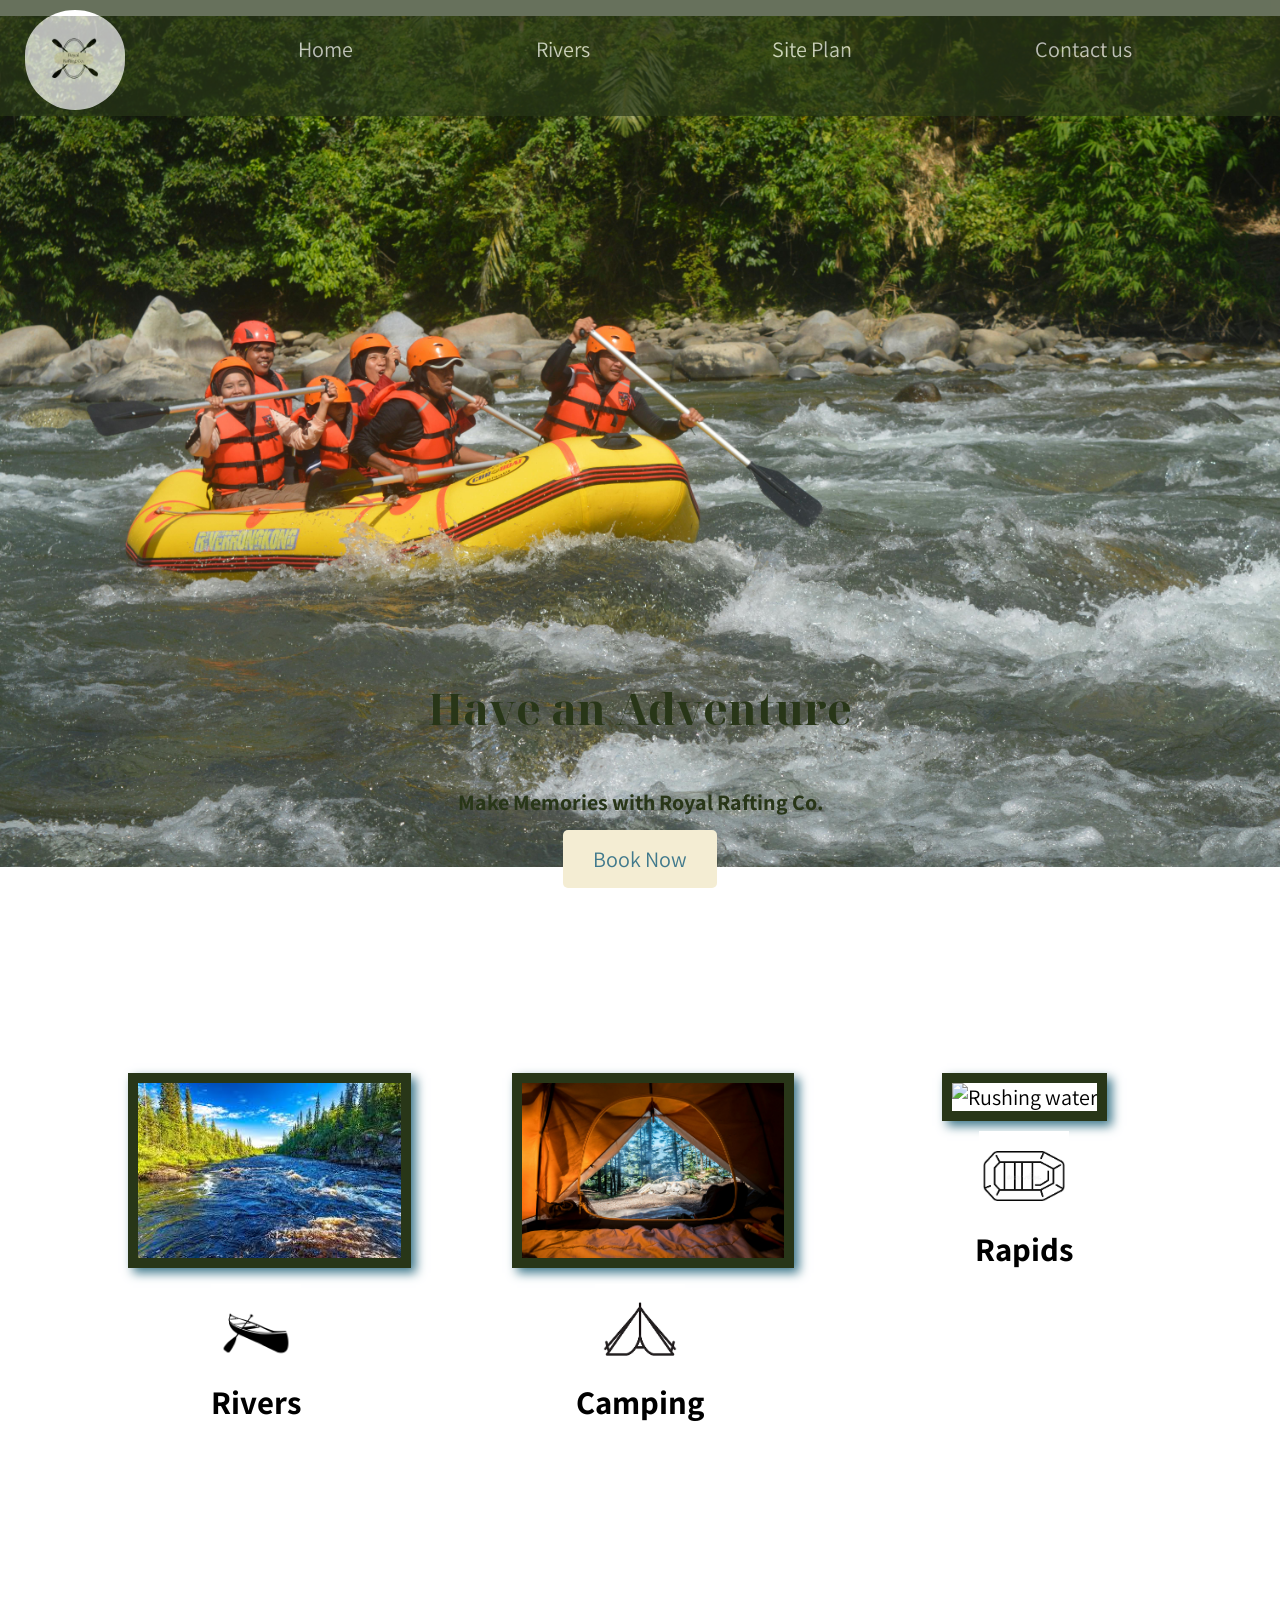
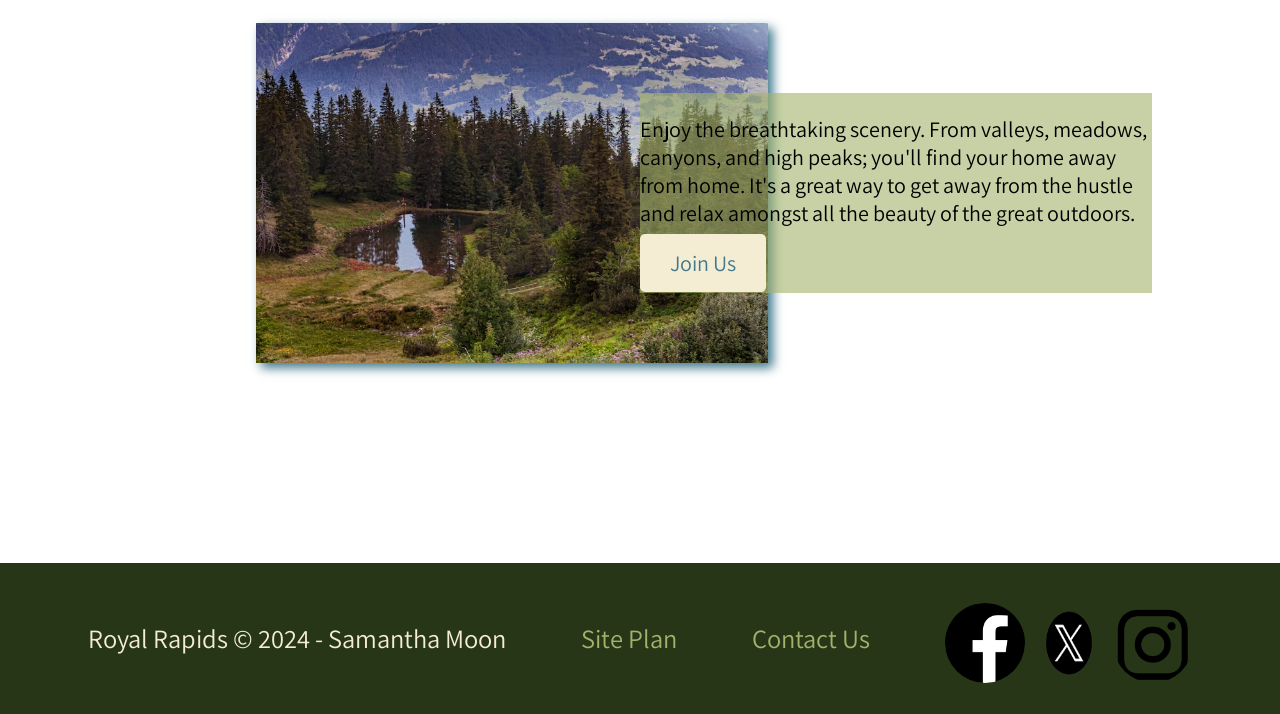
==== commit 11700337: "Sub-page finish" ====
--- a/wwr/index.html
+++ b/wwr/index.html
@@ -14,7 +14,7 @@
         </a>
         <nav>
             <a href = "index.html">Home</a>  
-            <a href = "#">Page 2</a>
+            <a href = "rivers.html">Rivers</a>
             <a href = "site-plan-rafting.html" target="_blank">Site Plan</a>
             <a href = "contactus.html">Contact us</a>
         
--- a/wwr/styles/styles.css
+++ b/wwr/styles/styles.css
@@ -190,6 +190,25 @@
     border-radius: 165px;
 }
 
+/* Page 2 - Rivers */
+/* .home-display{
+    
+} */
+.img1, .img2, .img3{
+    margin: 2px;
+    box-shadow: 5px 5px 10px #40798C;
+}
+.img1, .img3{
+    margin: 5px;
+    float: left;
+}
+.img2{
+    float: right;
+}
+.img3{
+    width: 300px;
+    height: 400px;
+}
 
 @media screen and (max-width: 900px) {
     #hero, .home-grid {
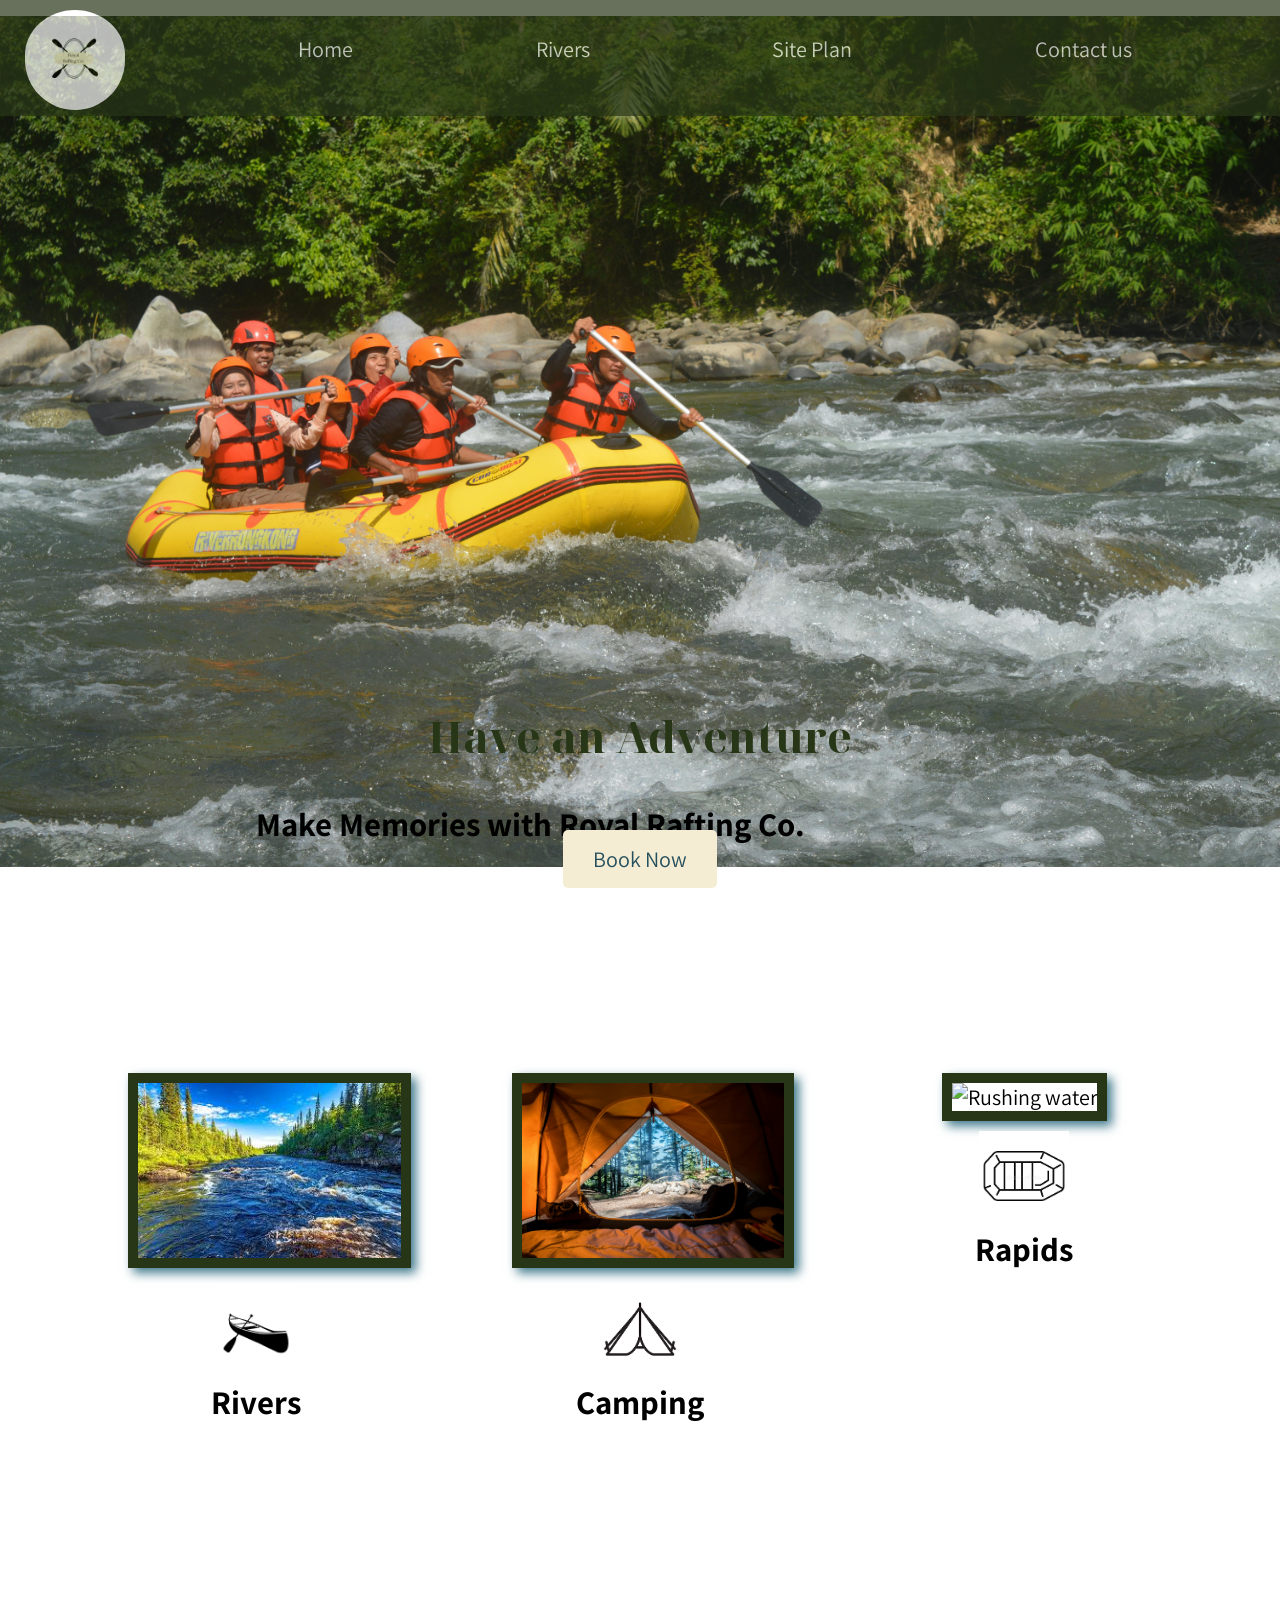
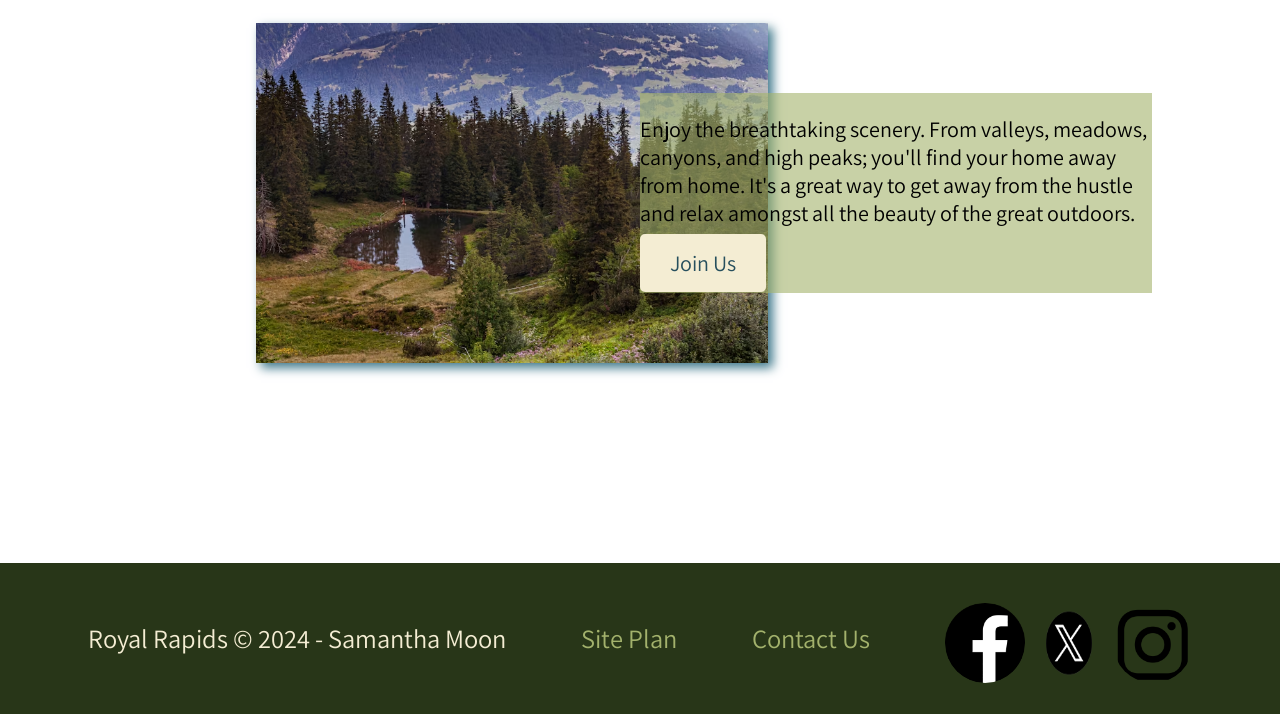
==== commit 38e3b08a: "Accessibikity ratings" ====
--- a/wwr/index.html
+++ b/wwr/index.html
@@ -26,7 +26,7 @@
         </div>
         <section id="hero-msg">
             <h1 class = "home-title">Have an Adventure</h1>
-            <h4>Make Memories with Royal Rafting Co.</h4>
+            <h2>Make Memories with Royal Rafting Co.</h2>
             <div class = 'button-box'>
                 <a class='book' href="contactus.html">Book Now</a>
             </div>
--- a/wwr/styles/styles.css
+++ b/wwr/styles/styles.css
@@ -96,7 +96,7 @@
     grid-template-columns: repeat(10, 1fr);
 }
 .book, .join{
-    color: #40798C; 
+    color: #264F5D; 
     background-color:#F4EDD3;
     text-decoration: none;
     padding: 15px 30px;
@@ -191,9 +191,6 @@
 }
 
 /* Page 2 - Rivers */
-/* .home-display{
-    
-} */
 .img1, .img2, .img3{
     margin: 2px;
     box-shadow: 5px 5px 10px #40798C;
@@ -209,6 +206,29 @@
     width: 300px;
     height: 400px;
 }
+
+
+/* PAGE 3 CONTACT US */
+#feedback {
+    background-color: antiquewhite;
+    position: relative;
+    top: 0;
+    left: 0;
+    right: 0;
+    padding: .5em;
+    display: block;  
+}
+.moveDown {
+    margin-top: 3em;
+}
+form {
+    display: inline-block;
+    /* Form outline */
+    padding: 1em;
+    border: 1px solid #ccc;
+    border-radius: 1em;
+}
+
 
 @media screen and (max-width: 900px) {
     #hero, .home-grid {
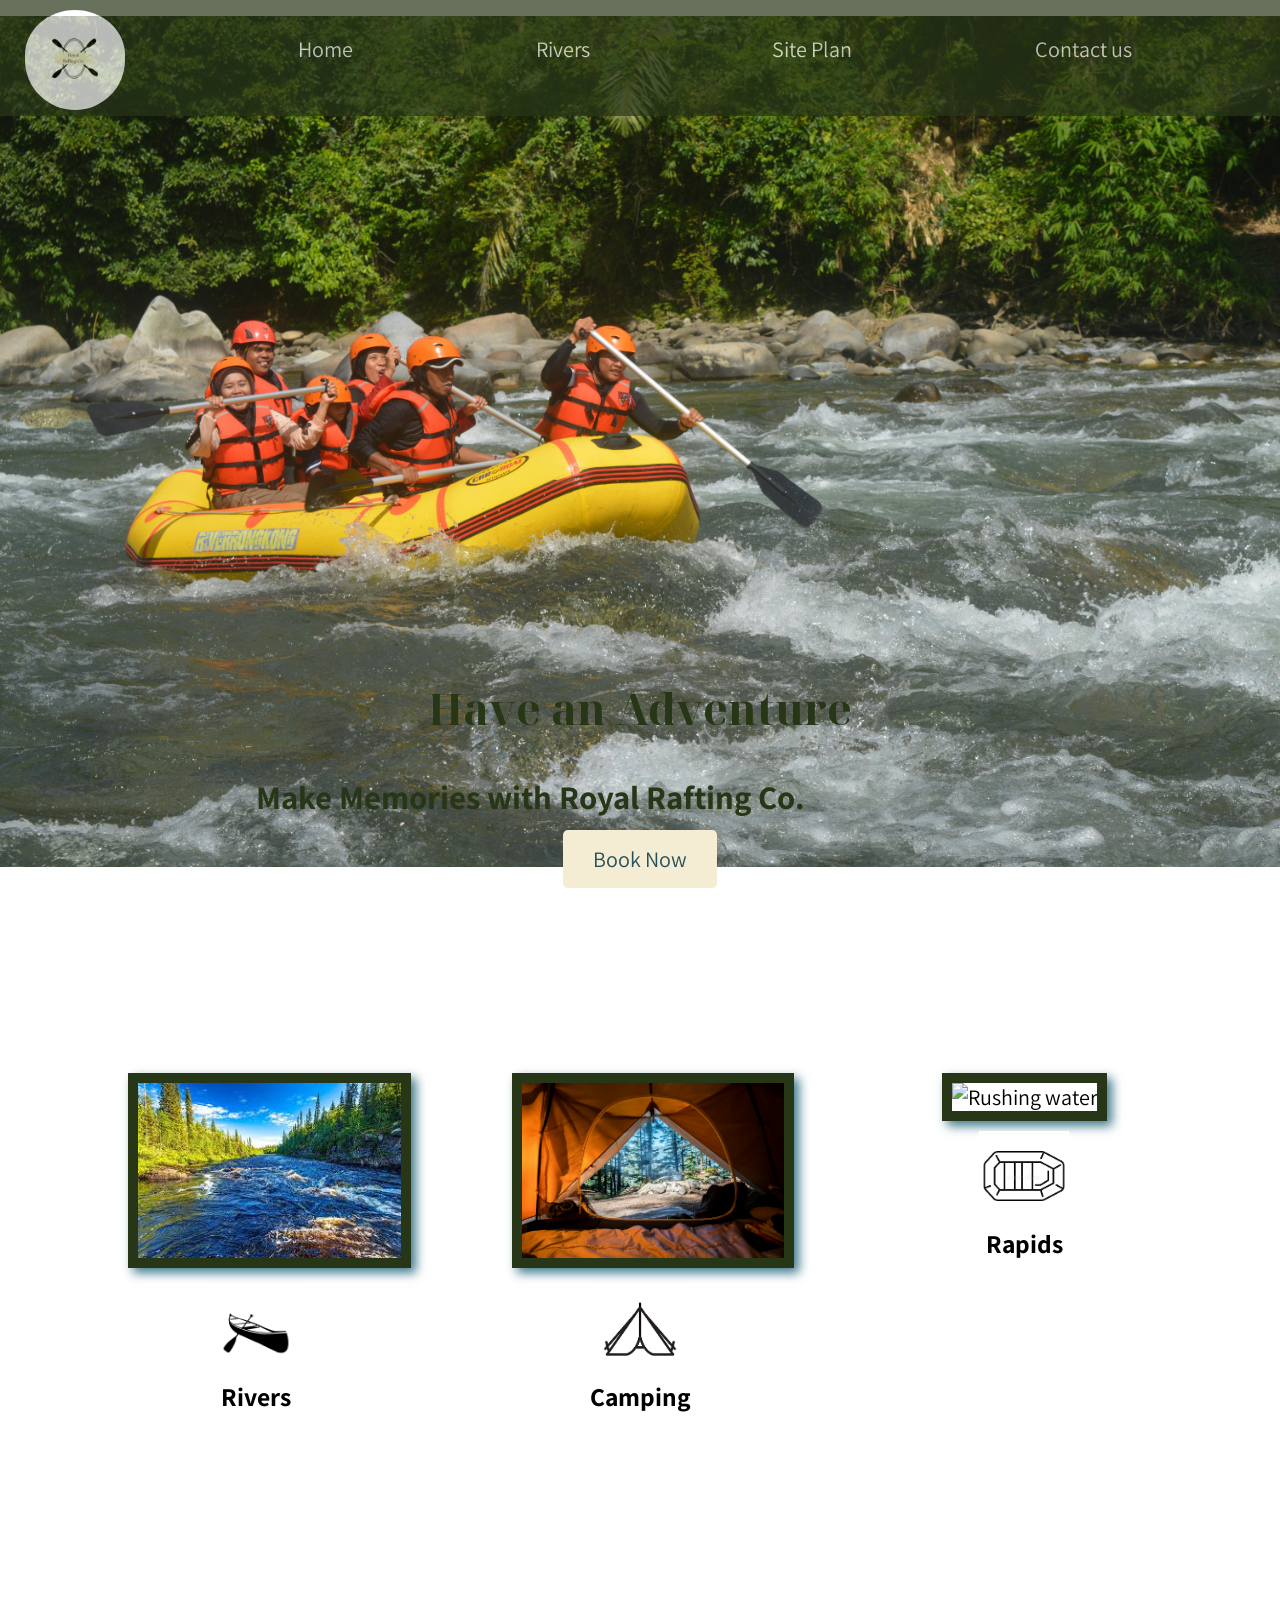
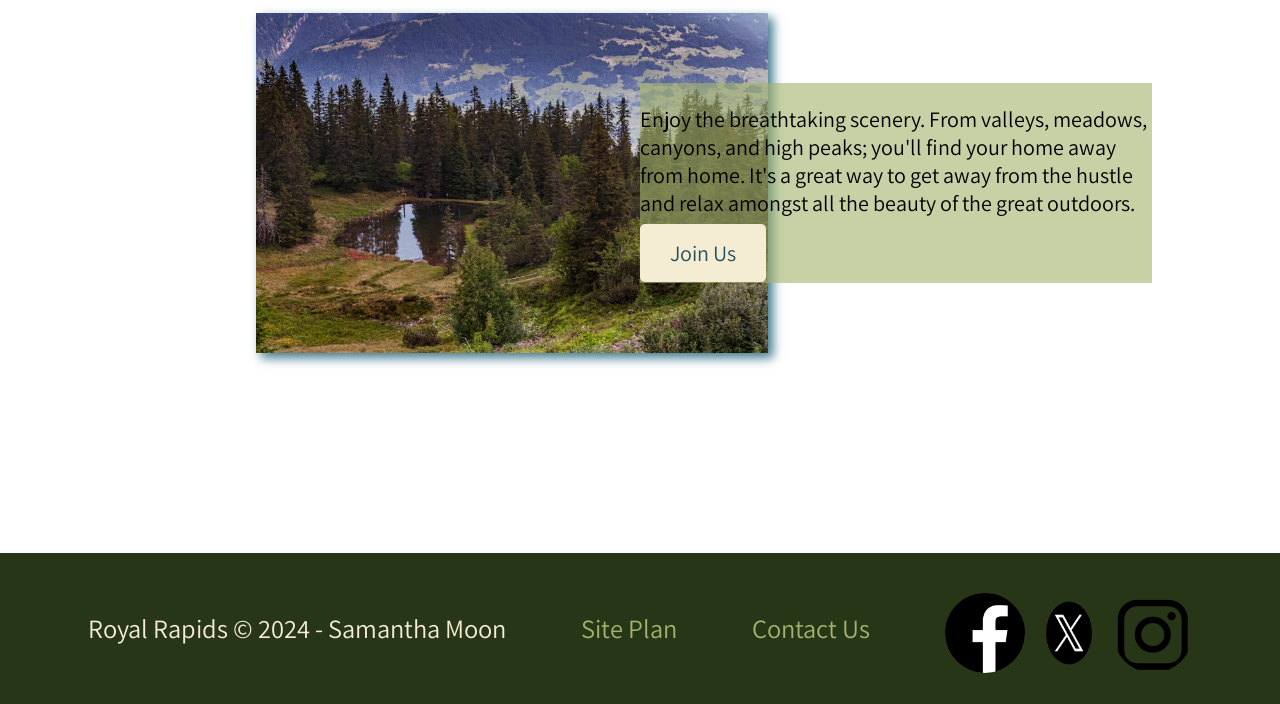
==== commit ad0c67fb: "fonts and spacing" ====
--- a/wwr/index.html
+++ b/wwr/index.html
@@ -36,17 +36,17 @@
         <section class = "rivers-card">
             <img class="card-img" src="images/rivers.jpg" alt ="River flowing in tbe forest">
             <img class="icon" src="images/canoe_icon.png" alt="Canoe icon">
-            <h2>Rivers</h2>
+            <h3>Rivers</h3>
         </section>
         <section class="camping-card">
             <img class="card-img" src="images/tent_door.jpg" alt="Open tent door facing trees">
             <img class="icon" src="images/tent_icon.png" alt="Tent icon">
-            <h2>Camping</h2>
+            <h3>Camping</h3>
         </section>
         <section class="rapids-card">
             <img class="card-img" src="images/white-water.jpg" alt="Rushing water">
             <img class="icon" src="images/rapids_icon.png" alt="Raft icon">
-            <h2>Rapids</h2>
+            <h3>Rapids</h3>
         </section>
             <img class="mountains" src="images/mountains.avif" alt="trees in front of a mountain with lake">    
             <div id="background">
--- a/wwr/styles/styles.css
+++ b/wwr/styles/styles.css
@@ -86,10 +86,10 @@
     margin-top: 10px;
 }
 h2{
+    color:#283618;   
+}
+h3{
     margin:0;
-}
-h4{
-    color:#283618;   
 }
 .home-grid{
     display: grid;
